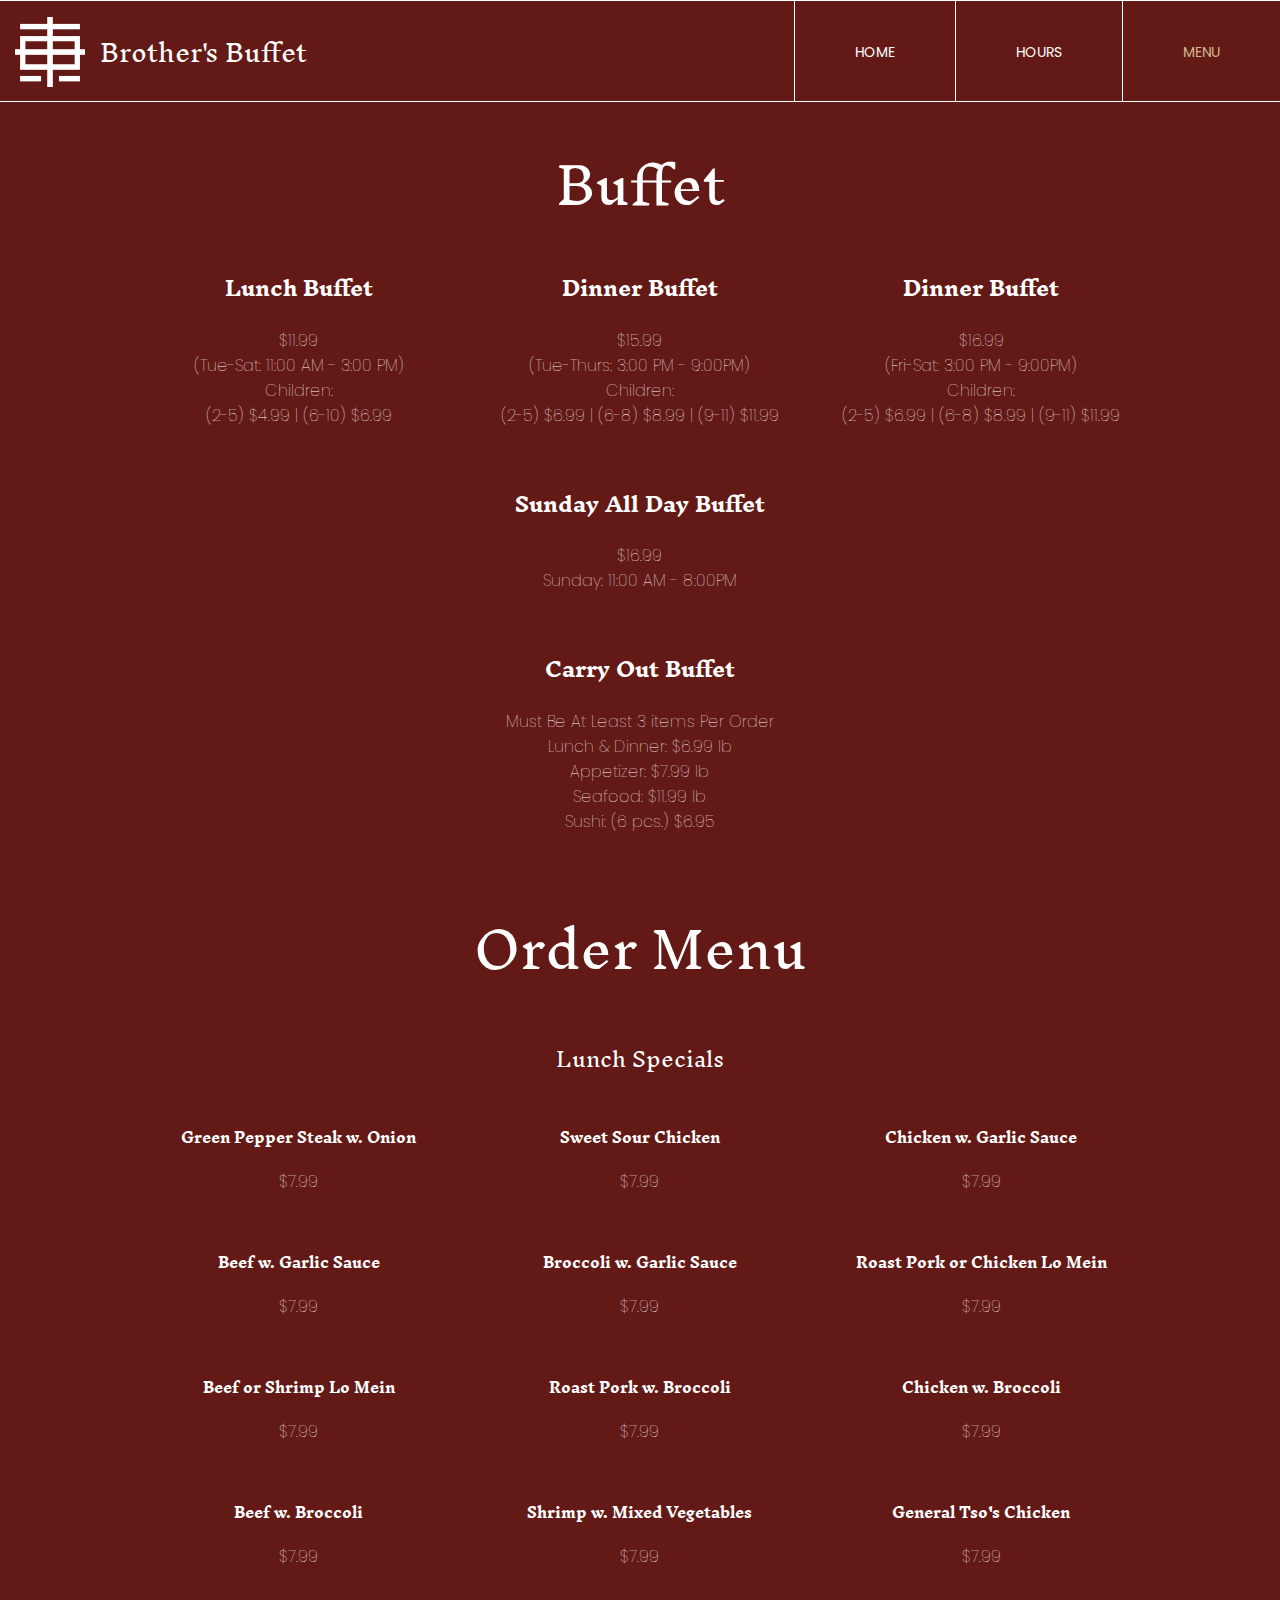
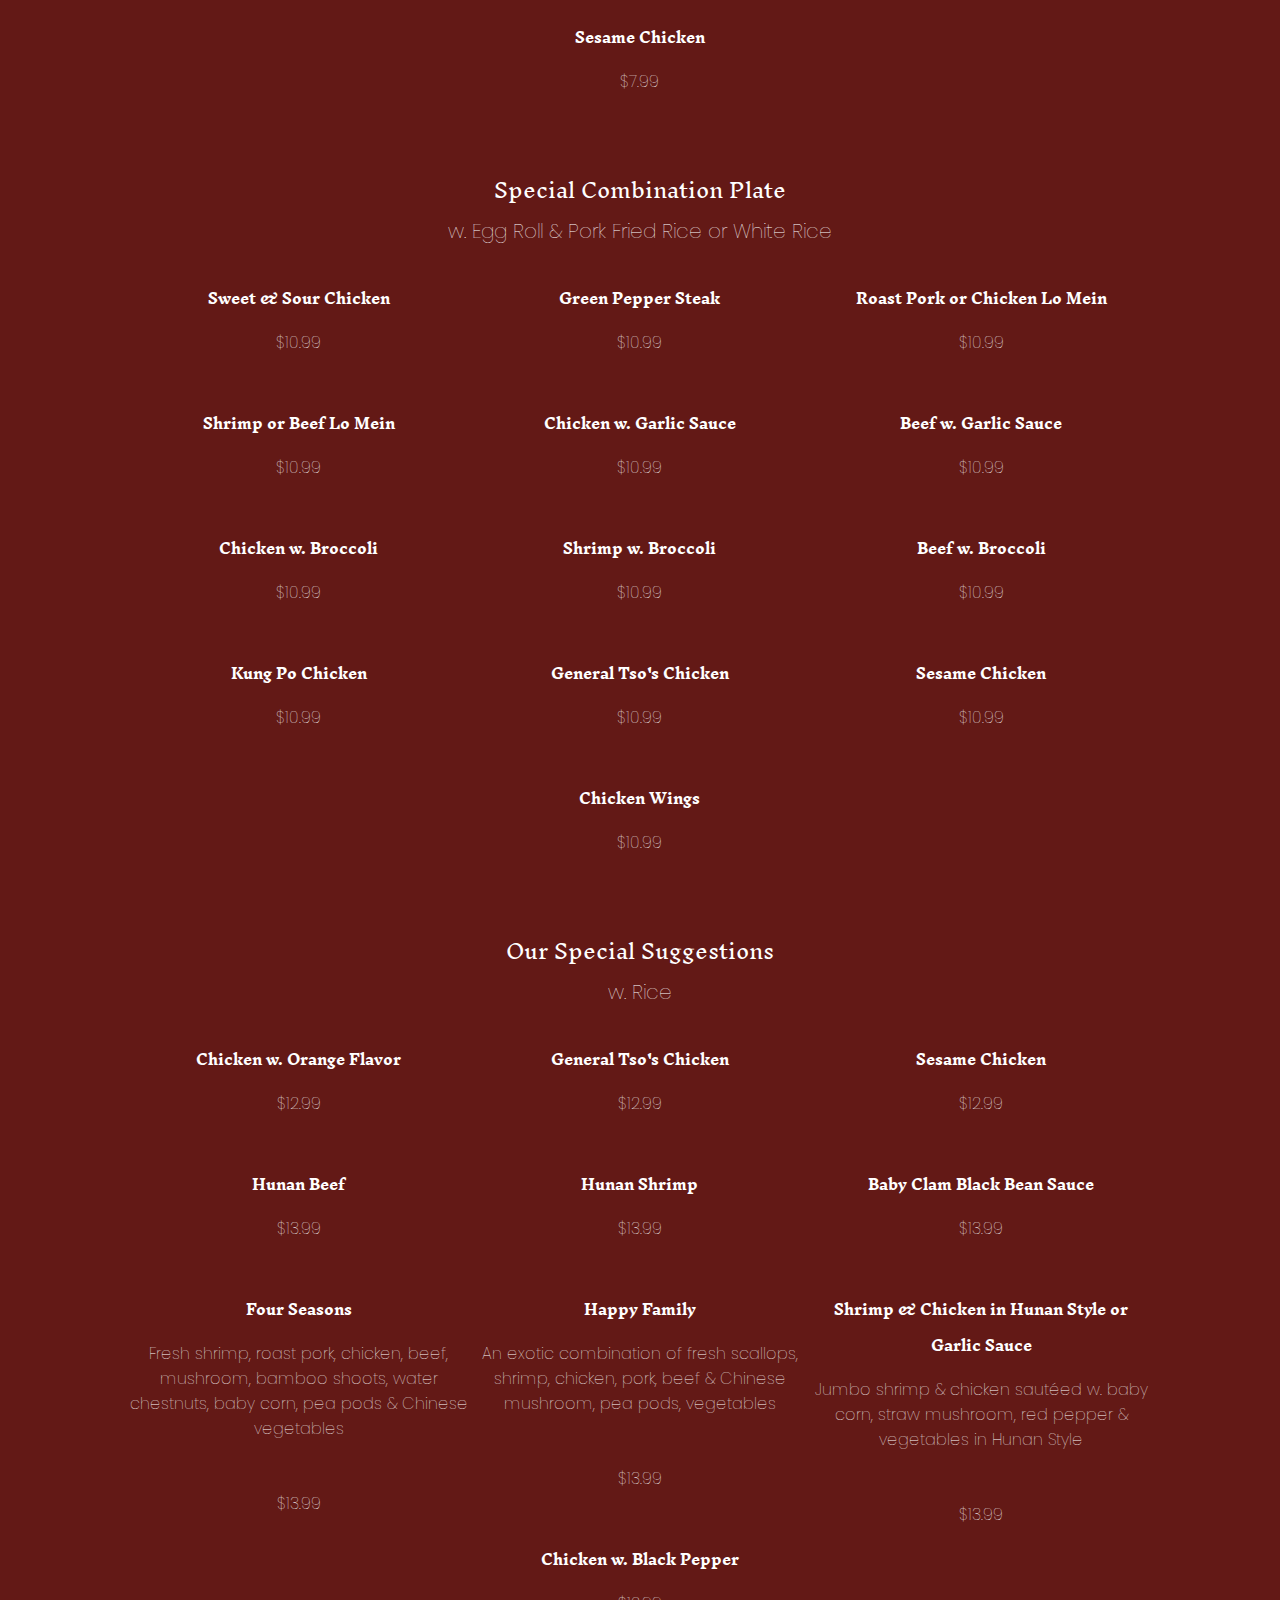
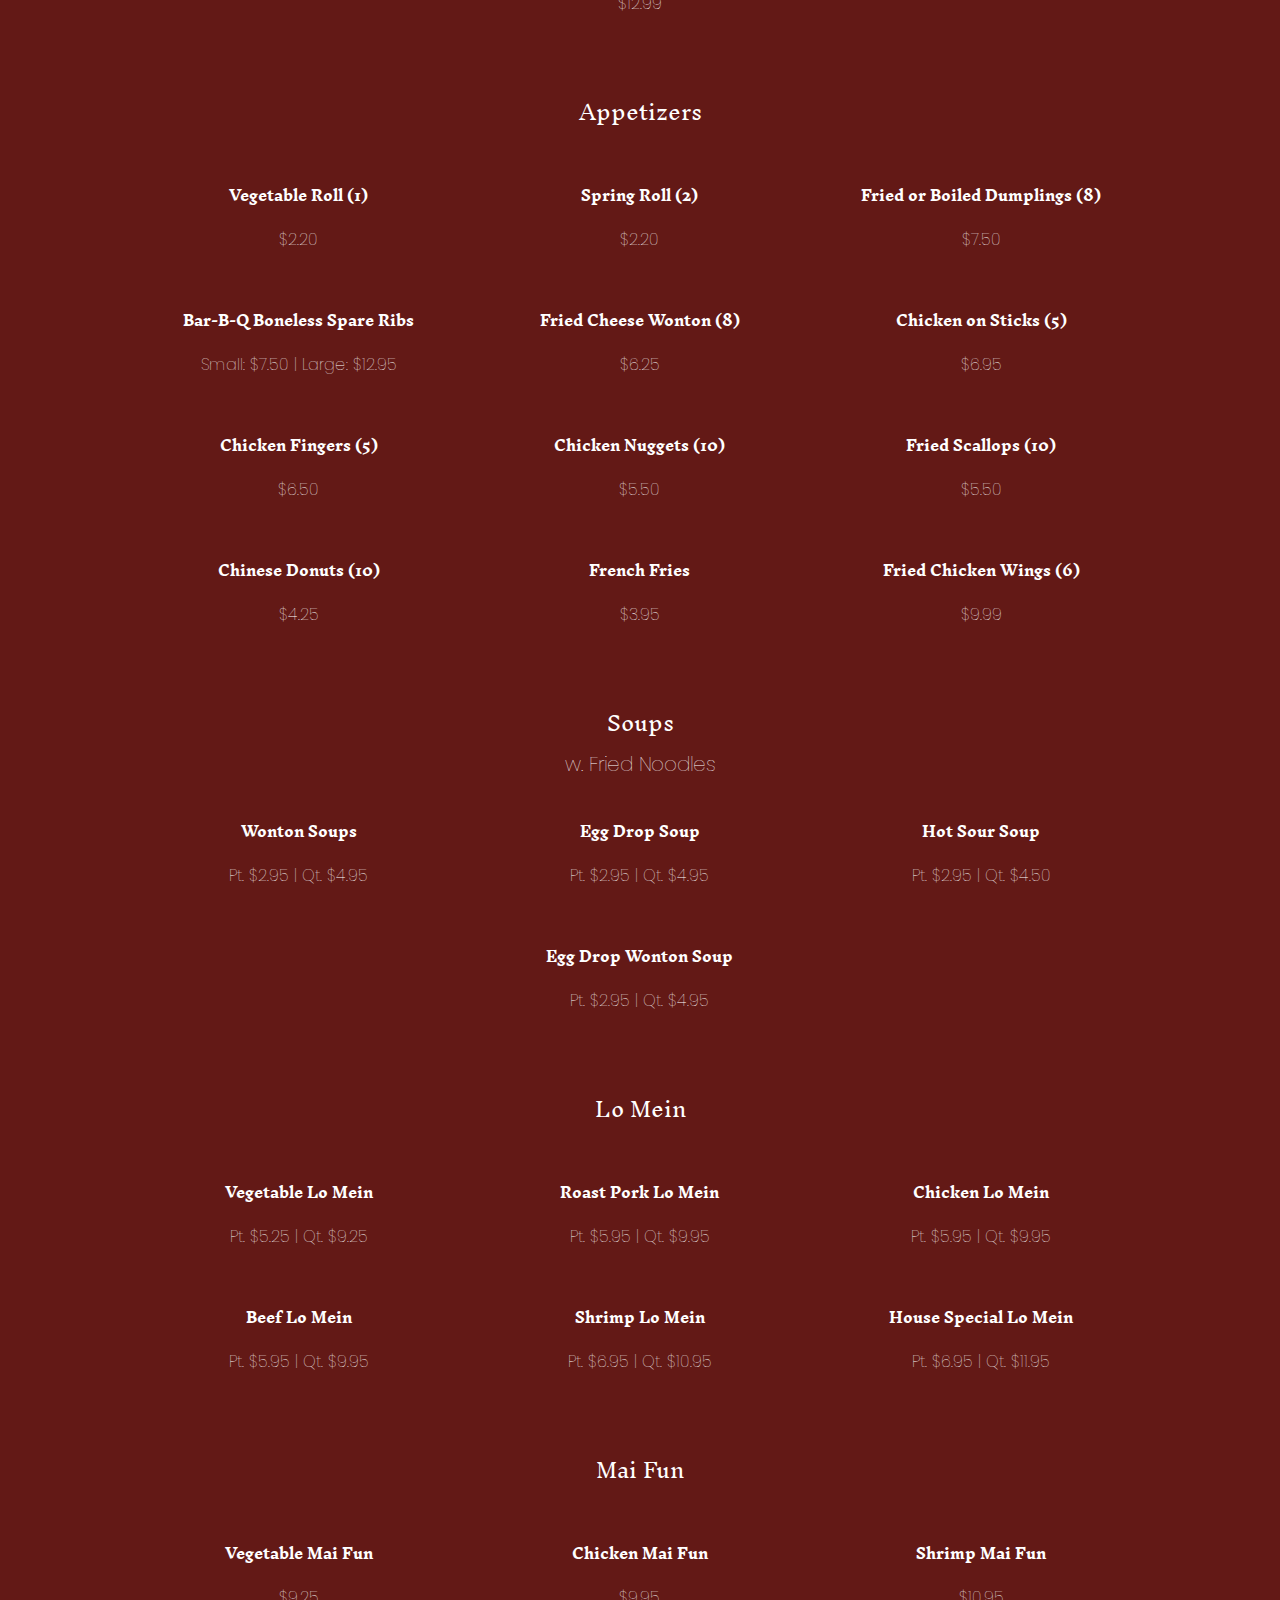
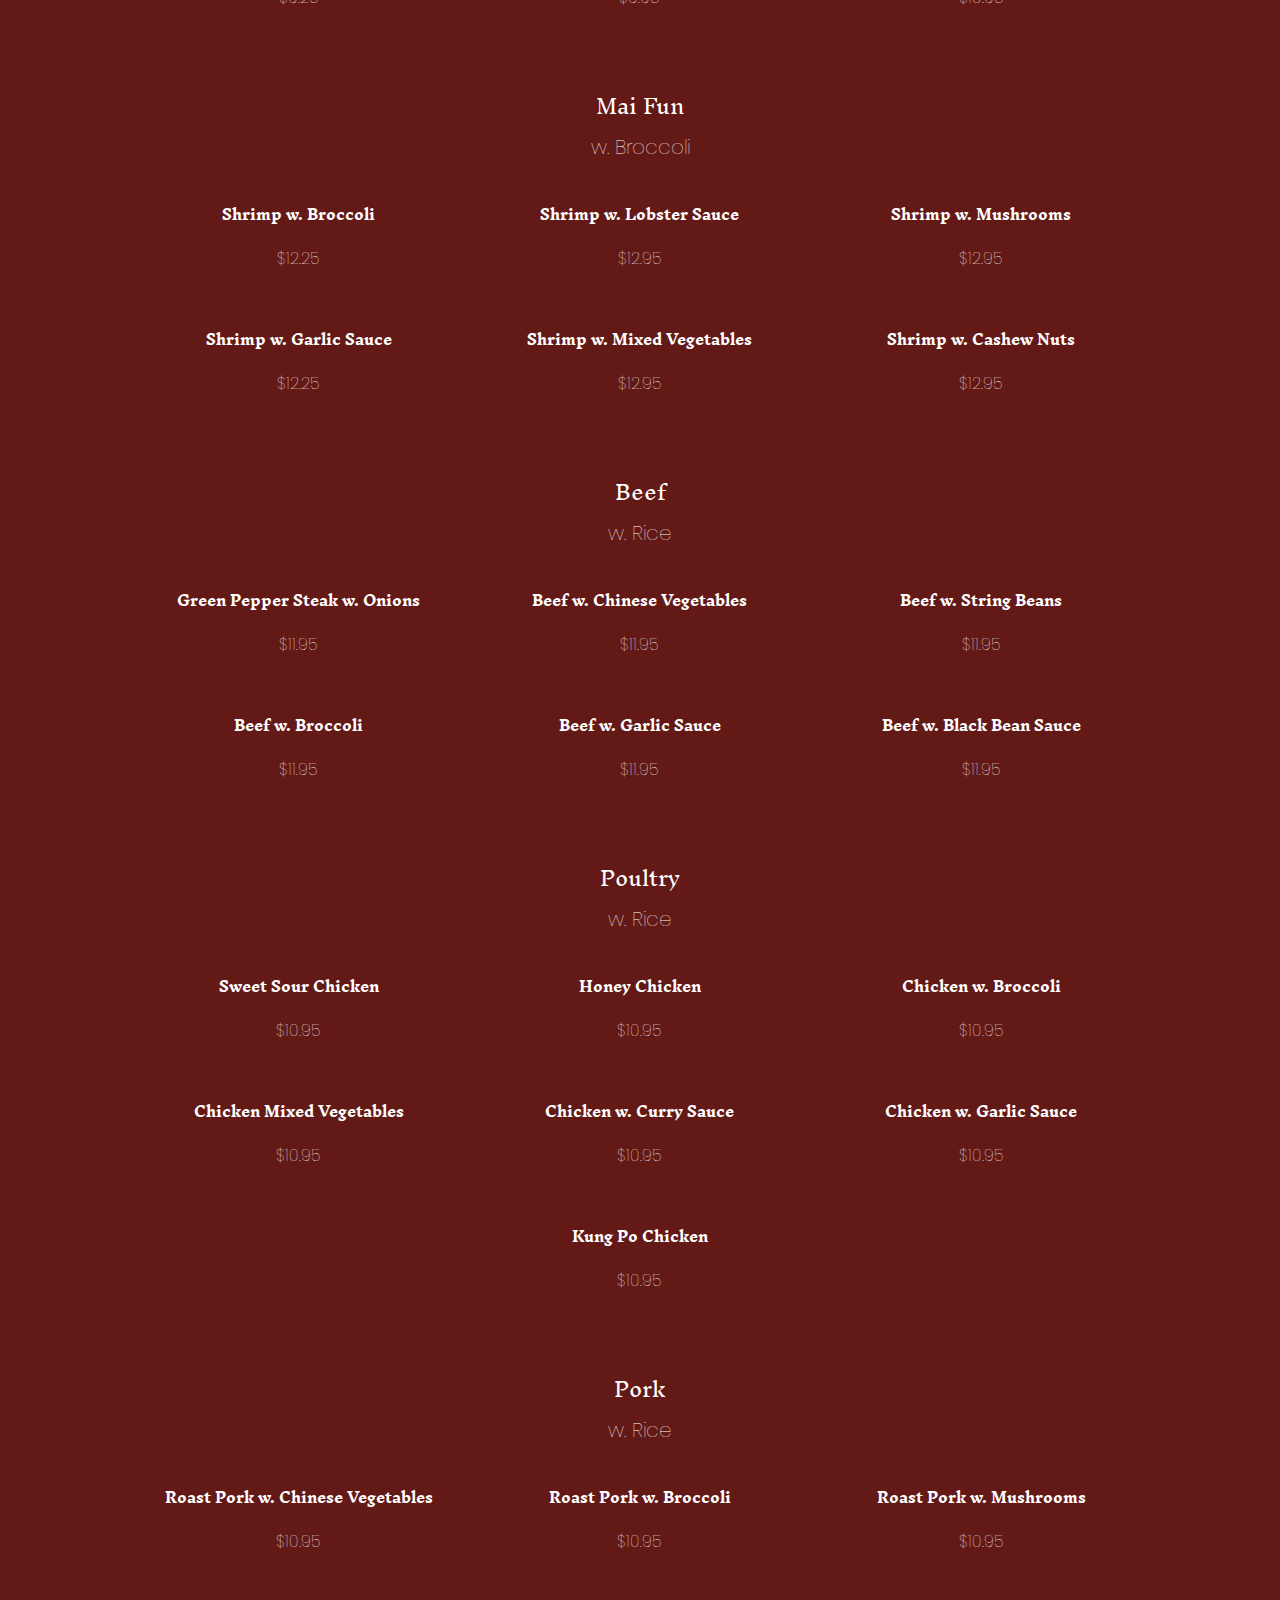
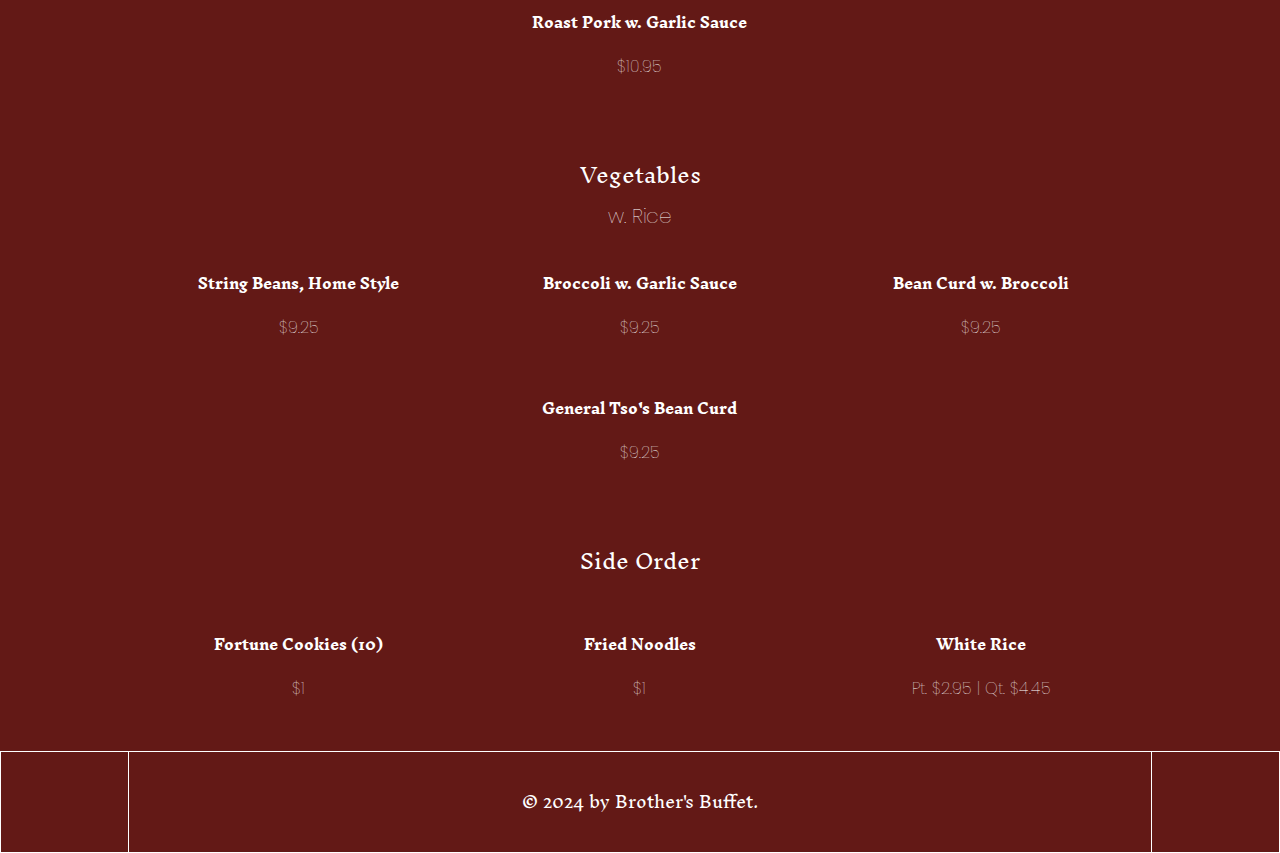
==== menu.html @ 44c41b24 "added menu" ====
<!DOCTYPE html>
<html lang="en">
<head>
    <meta charset="UTF-8">
    <meta name="viewport" content="width=device-width, initial-scale=1.0">

    <link rel="preconnect" href="https://fonts.googleapis.com">
    <link rel="preconnect" href="https://fonts.gstatic.com" crossorigin>
    <link href="https://fonts.googleapis.com/css2?family=Poppins:wght@600&display=swap" rel="stylesheet">
    <link rel="preconnect" href="https://fonts.googleapis.com">
    <link href="https://fonts.googleapis.com/css2?family=Philosopher:wght@400;700&family=Poppins:wght@100;200&display=swap" rel="stylesheet">
    <link href="https://fonts.googleapis.com/css2?family=Nunito:wght@200&display=swap" rel="stylesheet">
    <link href="https://fonts.googleapis.com/css2?family=Nunito:wght@700&display=swap" rel="stylesheet">
    <link href="https://fonts.googleapis.com/css2?family=Inknut+Antiqua&display=swap" rel="stylesheet">

    <link rel="stylesheet" href="menu.css">
    <title>Brother's Buffet</title>
</head>
<body>
    <header>
        <div class="header-content">
          <div class="header-info">
            <img src="pictures/logo2.png" class="logo2" alt="logo2">
            <h1 class="header-title">Brother's Buffet</h1>
          </div>
          <div class="header-info">
            <nav>
                <ul>
                    <li><a href="index.html">HOME</a></li>
                    <li><a href="#info">HOURS</a></li>
                    <li class="active"><a href="menu.html">MENU</a></li>
                </ul>
            </nav>
          </div>
        </div>
    </header>
    <section id="menu" class="menu">
        <div class="info-box">
            <div class="technical-tool">
                <div>
                    <h2 class="title">Buffet</h2>
                </div>
                <div class="section-title">
                    <div class="menu-one">
                        <h1>Lunch Buffet</h1>
                        <h2>
                          $11.99<br>
                          (Tue-Sat: 11:00 AM - 3:00 PM)<br>
                          Children:<br>
                          (2-5) $4.99 | (6-10) $6.99
                        </h2>
                    </div>
                    <div class="menu-two">
                        <h1>Dinner Buffet</h1>
                        <h2>
                          $15.99<br>
                          (Tue-Thurs: 3:00 PM - 9:00PM)<br>
                          Children:<br>
                          (2-5) $6.99 | (6-8) $8.99 | (9-11) $11.99
                        </h2>
                        <h1>Sunday All Day Buffet</h1>
                        <h2>
                          $16.99<br>
                          Sunday: 11:00 AM - 8:00PM
                        </h2>
                        <h1>Carry Out Buffet</h1>
                        <h2>
                          Must Be At Least 3 items Per Order<br>
                          Lunch & Dinner: $6.99 lb<br>
                          Appetizer: $7.99 lb<br>
                          Seafood: $11.99 lb<br>
                          Sushi: (6 pcs.) $6.95
                        </h2>
                    </div>
                    <div class="menu-three">
                        <h1>Dinner Buffet</h1>
                        <h2>
                          $16.99<br>
                          (Fri-Sat: 3:00 PM - 9:00PM)<br>
                          Children:<br>
                          (2-5) $6.99 | (6-8) $8.99 | (9-11) $11.99
                        </h2>
                    </div>
                </div>
                <div>
                    <h2 class="title">Order Menu</h2>
                </div>
                <div>
                    <h2 class="centered">Lunch Specials</h2>
                </div>
                <div class="section-title">
                    <div class="menu-one">
                        <h3>Green Pepper Steak w. Onion</h3>
                        <h2>$7.99</h2>
                        <h3>Beef w. Garlic Sauce</h3>
                        <h2>$7.99</h2>
                        <h3>Beef or Shrimp Lo Mein</h3>
                        <h2>$7.99</h2>
                        <h3>Beef w. Broccoli</h3>
                        <h2>$7.99</h2>
                    </div>
                    <div class="menu-two">
                        <h3>Sweet Sour Chicken</h3>
                        <h2>$7.99</h2>
                        <h3>Broccoli w. Garlic Sauce</h3>
                        <h2>$7.99</h2>
                        <h3>Roast Pork w. Broccoli</h3>
                        <h2>$7.99</h2>
                        <h3>Shrimp w. Mixed Vegetables</h3>
                        <h2>$7.99</h2>
                        <h3>Sesame Chicken</h3>
                        <h2>$7.99</h2>
                    </div>
                    <div class="menu-three">
                        <h3>Chicken w. Garlic Sauce</h3>
                        <h2>$7.99</h2>
                        <h3>Roast Pork or Chicken Lo Mein</h3>
                        <h2>$7.99</h2>
                        <h3>Chicken w. Broccoli</h3>
                        <h2>$7.99</h2>
                        <h3>General Tso's Chicken</h3>
                        <h2>$7.99</h2>
                    </div>
                </div>
                <div>
                    <h2 class="centered-1">Special Combination Plate</h2>
                    <h2 class="centered-2">w. Egg Roll & Pork Fried Rice or White Rice</h2>
                </div>
                <div class="section-title">
                    <div class="menu-one">
                        <h3>Sweet & Sour Chicken</h3>
                        <h2>$10.99</h2>
                        <h3>Shrimp or Beef Lo Mein</h3>
                        <h2>$10.99</h2>
                        <h3>Chicken w. Broccoli</h3>
                        <h2>$10.99</h2>
                        <h3>Kung Po Chicken</h3>
                        <h2>$10.99</h2>
                    </div>
                    <div class="menu-two">
                        <h3>Green Pepper Steak</h3>
                        <h2>$10.99</h2>
                        <h3>Chicken w. Garlic Sauce</h3>
                        <h2>$10.99</h2>
                        <h3>Shrimp w. Broccoli</h3>
                        <h2>$10.99</h2>
                        <h3>General Tso's Chicken</h3>
                        <h2>$10.99</h2>
                        <h3>Chicken Wings</h3>
                        <h2>$10.99</h2>
                    </div>
                    <div class="menu-three">
                        <h3>Roast Pork or Chicken Lo Mein</h3>
                        <h2>$10.99</h2>
                        <h3>Beef w. Garlic Sauce</h3>
                        <h2>$10.99</h2>
                        <h3>Beef w. Broccoli</h3>
                        <h2>$10.99</h2>
                        <h3>Sesame Chicken</h3>
                        <h2>$10.99</h2>
                    </div>
                </div>
                <div>
                    <h2 class="centered-1">Our Special Suggestions</h2>
                    <h2 class="centered-2">w. Rice</h2>
                </div>
                <div class="section-title">
                    <div class="menu-one">
                        <h3>Chicken w. Orange Flavor</h3>
                        <h2>$12.99</h2>
                        <h3>Hunan Beef</h3>
                        <h2>$13.99</h2>
                        <h3>Four Seasons</h3>
                        <h2>Fresh shrimp, roast pork, chicken, beef, mushroom, bamboo shoots, water chestnuts, baby corn, pea pods & Chinese vegetables</h2>
                        <h2>$13.99</h2>
                    </div>
                    <div class="menu-two">
                        <h3>General Tso's Chicken</h3>
                        <h2>$12.99</h2>
                        <h3>Hunan Shrimp</h3>
                        <h2>$13.99</h2>
                        <h3>Happy Family</h3>
                        <h2>An exotic combination of fresh scallops, shrimp, chicken, pork, beef & Chinese mushroom, pea pods, vegetables</h2>
                        <h2>$13.99</h2>
                        <h3>Chicken w. Black Pepper</h3>
                        <h2>$12.99</h2>
                    </div>
                    <div class="menu-three">
                        <h3>Sesame Chicken</h3>
                        <h2>$12.99</h2>
                        <h3>Baby Clam Black Bean Sauce</h3>
                        <h2>$13.99</h2>
                        <h3>Shrimp & Chicken in Hunan Style or Garlic Sauce</h3>
                        <h2>Jumbo shrimp & chicken sautéed w. baby corn, straw mushroom, red pepper & vegetables in Hunan Style</h2>
                        <h2>$13.99</h2>
                    </div>
                </div>
                <div>
                    <h2 class="centered-1">Appetizers</h2><br>
                </div>
                <div class="section-title">
                    <div class="menu-one">
                        <h3>Vegetable Roll (1)</h3>
                        <h2>$2.20</h2>
                        <h3>Bar-B-Q Boneless Spare Ribs</h3>
                        <h2>Small: $7.50 | Large: $12.95</h2>
                        <h3>Chicken Fingers (5)</h3>
                        <h2>$6.50</h2>
                        <h3>Chinese Donuts (10)</h3>
                        <h2>$4.25</h2>
                    </div>
                    <div class="menu-two">
                        <h3>Spring Roll (2)</h3>
                        <h2>$2.20</h2>
                        <h3>Fried Cheese Wonton (8)</h3>
                        <h2>$6.25</h2>
                        <h3>Chicken Nuggets (10)</h3>
                        <h2>$5.50</h2>
                        <h3>French Fries</h3>
                        <h2>$3.95</h2>
                    </div>
                    <div class="menu-three">
                        <h3>Fried or Boiled Dumplings (8)</h3>
                        <h2>$7.50</h2>
                        <h3>Chicken on Sticks (5)</h3>
                        <h2>$6.95</h2>
                        <h3>Fried Scallops (10)</h3>
                        <h2>$5.50</h2>
                        <h3>Fried Chicken Wings (6)</h3>
                        <h2>$9.99</h2>
                    </div>
                </div>
                <div>
                    <h2 class="centered-1">Soups</h2>
                    <h2 class="centered-2">w. Fried Noodles</h2>
                </div>
                <div class="section-title">
                    <div class="menu-one">
                        <h3>Wonton Soups</h3>
                        <h2>Pt. $2.95 | Qt. $4.95</h2>
                    </div>
                    <div class="menu-two">
                        <h3>Egg Drop Soup</h3>
                        <h2>Pt. $2.95 | Qt. $4.95</h2>
                        <h3>Egg Drop Wonton Soup</h3>
                        <h2>Pt. $2.95 | Qt. $4.95</h2>
                    </div>
                    <div class="menu-three">
                        <h3>Hot Sour Soup</h3>
                        <h2>Pt. $2.95 | Qt. $4.50</h2>
                    </div>
                </div>
                <div>
                    <h2 class="centered-1">Lo Mein</h2><br>
                </div>
                <div class="section-title">
                    <div class="menu-one">
                        <h3>Vegetable Lo Mein</h3>
                        <h2>Pt. $5.25 | Qt. $9.25</h2>
                        <h3>Beef Lo Mein</h3>
                        <h2>Pt. $5.95 | Qt. $9.95</h2>
                    </div>
                    <div class="menu-two">
                        <h3>Roast Pork Lo Mein</h3>
                        <h2>Pt. $5.95 | Qt. $9.95</h2>
                        <h3>Shrimp Lo Mein</h3>
                        <h2>Pt. $6.95 | Qt. $10.95</h2>
                    </div>
                    <div class="menu-three">
                        <h3>Chicken Lo Mein</h3>
                        <h2>Pt. $5.95 | Qt. $9.95</h2>
                        <h3>House Special Lo Mein</h3>
                        <h2>Pt. $6.95 | Qt. $11.95</h2>
                    </div>
                </div>
                <div>
                    <h2 class="centered-1">Mai Fun</h2><br>
                </div>
                <div class="section-title">
                    <div class="menu-one">
                        <h3>Vegetable Mai Fun</h3>
                        <h2>$9.25</h2>
                    </div>
                    <div class="menu-two">
                        <h3>Chicken Mai Fun</h3>
                        <h2>$9.95</h2>
                    </div>
                    <div class="menu-three">
                        <h3>Shrimp Mai Fun</h3>
                        <h2>$10.95</h2>
                    </div>
                </div>
                <div>
                    <h2 class="centered-1">Mai Fun</h2>
                    <h2 class="centered-2">w. Broccoli</h2>
                </div>
                <div class="section-title">
                    <div class="menu-one">
                        <h3>Shrimp w. Broccoli</h3>
                        <h2>$12.25</h2>
                        <h3>Shrimp w. Garlic Sauce</h3>
                        <h2>$12.25</h2>
                    </div>
                    <div class="menu-two">
                        <h3>Shrimp w. Lobster Sauce</h3>
                        <h2>$12.95</h2>
                        <h3>Shrimp w. Mixed Vegetables</h3>
                        <h2>$12.95</h2>
                    </div>
                    <div class="menu-three">
                        <h3>Shrimp w. Mushrooms</h3>
                        <h2>$12.95</h2>
                        <h3>Shrimp w. Cashew Nuts</h3>
                        <h2>$12.95</h2>
                    </div>
                </div>
                <div>
                    <h2 class="centered-1">Beef</h2>
                    <h2 class="centered-2">w. Rice</h2>
                </div>
                <div class="section-title">
                    <div class="menu-one">
                        <h3>Green Pepper Steak w. Onions</h3>
                        <h2>$11.95</h2>
                        <h3>Beef w. Broccoli</h3>
                        <h2>$11.95</h2>
                    </div>
                    <div class="menu-two">
                        <h3>Beef w. Chinese Vegetables</h3>
                        <h2>$11.95</h2>
                        <h3>Beef w. Garlic Sauce</h3>
                        <h2>$11.95</h2>
                    </div>
                    <div class="menu-three">
                        <h3>Beef w. String Beans</h3>
                        <h2>$11.95</h2>
                        <h3>Beef w. Black Bean Sauce</h3>
                        <h2>$11.95</h2>
                    </div>
                </div>
                <div>
                    <h2 class="centered-1">Poultry</h2>
                    <h2 class="centered-2">w. Rice</h2>
                </div>
                <div class="section-title">
                    <div class="menu-one">
                        <h3>Sweet Sour Chicken</h3>
                        <h2>$10.95</h2>
                        <h3>Chicken Mixed Vegetables</h3>
                        <h2>$10.95</h2>
                    </div>
                    <div class="menu-two">
                        <h3>Honey Chicken</h3>
                        <h2>$10.95</h2>
                        <h3>Chicken w. Curry Sauce</h3>
                        <h2>$10.95</h2>
                        <h3>Kung Po Chicken</h3>
                        <h2>$10.95</h2>
                    </div>
                    <div class="menu-three">
                        <h3>Chicken w. Broccoli</h3>
                        <h2>$10.95</h2>
                        <h3>Chicken w. Garlic Sauce</h3>
                        <h2>$10.95</h2>
                    </div>
                </div>
                <div>
                    <h2 class="centered-1">Pork</h2>
                    <h2 class="centered-2">w. Rice</h2>
                </div>
                <div class="section-title">
                    <div class="menu-one">
                        <h3>Roast Pork w. Chinese Vegetables</h3>
                        <h2>$10.95</h2>
                    </div>
                    <div class="menu-two">
                        <h3>Roast Pork w. Broccoli</h3>
                        <h2>$10.95</h2>
                        <h3>Roast Pork w. Garlic Sauce</h3>
                        <h2>$10.95</h2>
                    </div>
                    <div class="menu-three">
                        <h3>Roast Pork w. Mushrooms</h3>
                        <h2>$10.95</h2>
                    </div>
                </div>
                <div>
                    <h2 class="centered-1">Vegetables</h2>
                    <h2 class="centered-2">w. Rice</h2>
                </div>
                <div class="section-title">
                    <div class="menu-one">
                        <h3>String Beans, Home Style</h3>
                        <h2>$9.25</h2>
                    </div>
                    <div class="menu-two">
                        <h3>Broccoli w. Garlic Sauce</h3>
                        <h2>$9.25</h2>
                        <h3>General Tso's Bean Curd</h3>
                        <h2>$9.25</h2>
                    </div>
                    <div class="menu-three">
                        <h3>Bean Curd w. Broccoli</h3>
                        <h2>$9.25</h2>
                    </div>
                </div>
                <div>
                    <h2 class="centered-1">Side Order</h2><br>
                </div>
                <div class="section-title">
                    <div class="menu-one">
                        <h3>Fortune Cookies (10)</h3>
                        <h2>$1</h2>
                    </div>
                    <div class="menu-two">
                        <h3>Fried Noodles</h3>
                        <h2>$1</h2>
                    </div>
                    <div class="menu-three">
                        <h3>White Rice</h3>
                        <h2>Pt. $2.95 | Qt. $4.45</h2>
                    </div>
                </div>
        </div>
    </section>
    <footer>
      <div class="footer-content">
          <h3 class="footer-info">© 2024 by Brother's Buffet.</h3>
      </div>
    </footer>
    <!-- <script src="menu.js"></script> -->
</body>
</html>
---- menu.css ----
html {
  scroll-behavior: smooth;
}

body {
  margin: 0;
  padding-top: 70px;
  font-family: 'Poppins', sans-serif;
  font-weight: normal;
  background-color: #631916;
  background-position: center;
  background-attachment: fixed;
  background-size: cover;
}

.header-info {
  display: flex;
}

header {
  background-color: #631916;
  position: fixed;
  height: 100px;
  width: 100%;
  top: 0;
  z-index: 1000;
  border-top: .5px solid white;
  border-bottom: .5px solid white;
  transition: background-color 0.5s ease;
}

.header-content {
  display: flex;
  align-items: center;
  justify-content: space-between;
}

.header-title {
  color: #FFFFFF;
  font-weight: lighter;
  font-size: 24px;
  font-family: 'Inknut Antiqua', sans-serif;
}

.logo2 {
  width: 70px;
  height: 70px;
  margin: auto;
  margin-left: 15px;
  margin-right: 15px;
  /* border-right: .5px solid white; */
}

h1 {
  color: #FFFFFF;
  font-family: 'Inknut Antiqua', sans-serif;
  font-size: 20px;
}

h2 {
  color: #FFFFFF;
  font-family: 'Poppins', sans-serif;
  font-weight: lighter;
  font-size: 16px;
  margin-bottom: 50px;
}

h3 {
  color: #FFFFFF;
  font-family: 'Inknut Antiqua', sans-serif;
  font-size: 14px;
}

li {
  border-left: .5px solid white;
  padding: 38px 60px;
}

nav ul {
  list-style: none;
  display: flex;
  margin: 0;
  padding: 0;
}

nav ul {
  list-style: none;
  display: flex;
  margin: 0;
  padding: 0;
}

nav li {
  font-size: 16px;
  /* margin-left: 20px;
  margin-right: 30px; */
}

nav a {
  text-decoration: none;
  color: #FFFFFF;
  font-size: 14px;
  font-weight: normal;
}

nav li.active a {
  color: #D2BC8E;
}

.content {
  text-align: center;
  min-height: 100vh;
  width: 75%;
  margin: 50px auto;
  /* margin-top: ; */
  padding: 30px;
}

.section {
  display: flex;
  justify-content: center;
  align-items: center;
  height: 100vh; /* Adjust the height as needed */
}

.menu {
  display: flex;
  background-color: #631916;
  height: fit-content;
  margin-top: 50px;
}

.info-box {
  width: 80%;
  height: fit-content;
  margin: 0 auto 0 auto;
  display: flex;
}

.info-picture {
  width: 45%;
  border-right: .5px solid white;
  text-align: center;
}

button {
  width: 200px;
  height: 50px;
  border-radius: 25px;
  margin: 10px 10px;
  font-size: 14px;
  font-weight: lighter;
  cursor: pointer;
  border: none;
  transition: background-color 0.3s;
}

.menu-button {
  margin-top: 30px;
  margin-bottom: 30px;
  border: .5px solid white;
  background-color: rgba(0, 0, 0, 0);
  color: #FFFFFF;
}

.menu-button:hover {
  background-color: #9F6184;
}

.info-content {
  font-family: 'Inknut Antiqua', sans-serif;
  color: #FFFFFF;
  line-height: 40px;
}

.pic1 {
  height: fit-content;
  width: 70%;
  margin: 30px;
}

.info-title {
  margin: auto;
  margin-left: 50px;
}

.info-text {
  font-weight: lighter;
  color: #FFFFFF;
  font-size: 16px;
}

.info-address, .info-hours {
  display: flex;
}

.info-hours {
  margin-top: 30px;
}

.address-title, .hours-title {
  margin-right: 100px;
  font-size: 12px;
  font-family: 'Inknut Antiqua', sans-serif;
  color: #FFFFFF;
}

.hours-title {
  line-height: 20px;
}

.address, .hours {
  font-size: 14px;
  font-family: 'Poppins', sans-serif;
  font-weight: lighter;
  color: #FFFFFF;
  line-height: 30px;
}

footer {
  background-color: #631916;
  margin-top: 0;
  border: .5px solid white;
}

.footer-content {
  width: 80%;
  text-align: center;
  margin: auto;
  font-family: 'Poppins', sans-serif;
  color: #FFFFFF;
  border-right: .5px solid white;
  border-left: .5px solid white;
}

.footer-info {
  font-weight: lighter;
  font-size: 16px;
  height: 100px;
  margin: auto;
  position: 0 50%;
  display: flex;
  align-items: center;
  justify-content: center;
}

.technical-tool {
  align-items: center;
  margin: auto;
}

.title {
  color: #FFFFFF;
  margin: auto;
  font-family: 'Inknut Antiqua', sans-serif;
  font-size: 50px;
  text-align: center;
}

.section-title {
  width: 100%;
  height: fit-content;
  margin: auto;
  display: flex;
  text-align: center;
}

.menu-one,
.menu-two,
.menu-three {
  /* margin: 20px; */
  /* margin-bottom: 10px; */
  flex: 1;
  width: 30%;
}

.centered {
  text-align: center;
  margin: 20px;
  font-family: 'Inknut Antiqua', sans-serif;
  font-size: 20px;
}

.centered-1 {
  text-align: center;
  margin: 20px;
  font-family: 'Inknut Antiqua', sans-serif;
  font-size: 20px;
  margin-bottom: 0;
}

.centered-2 {
  text-align: center;
  font-weight: lighter;
  margin: 20px;
  margin-top: 0;
  font-family: 'Poppins', sans-serif;
  font-size: 20px;
}
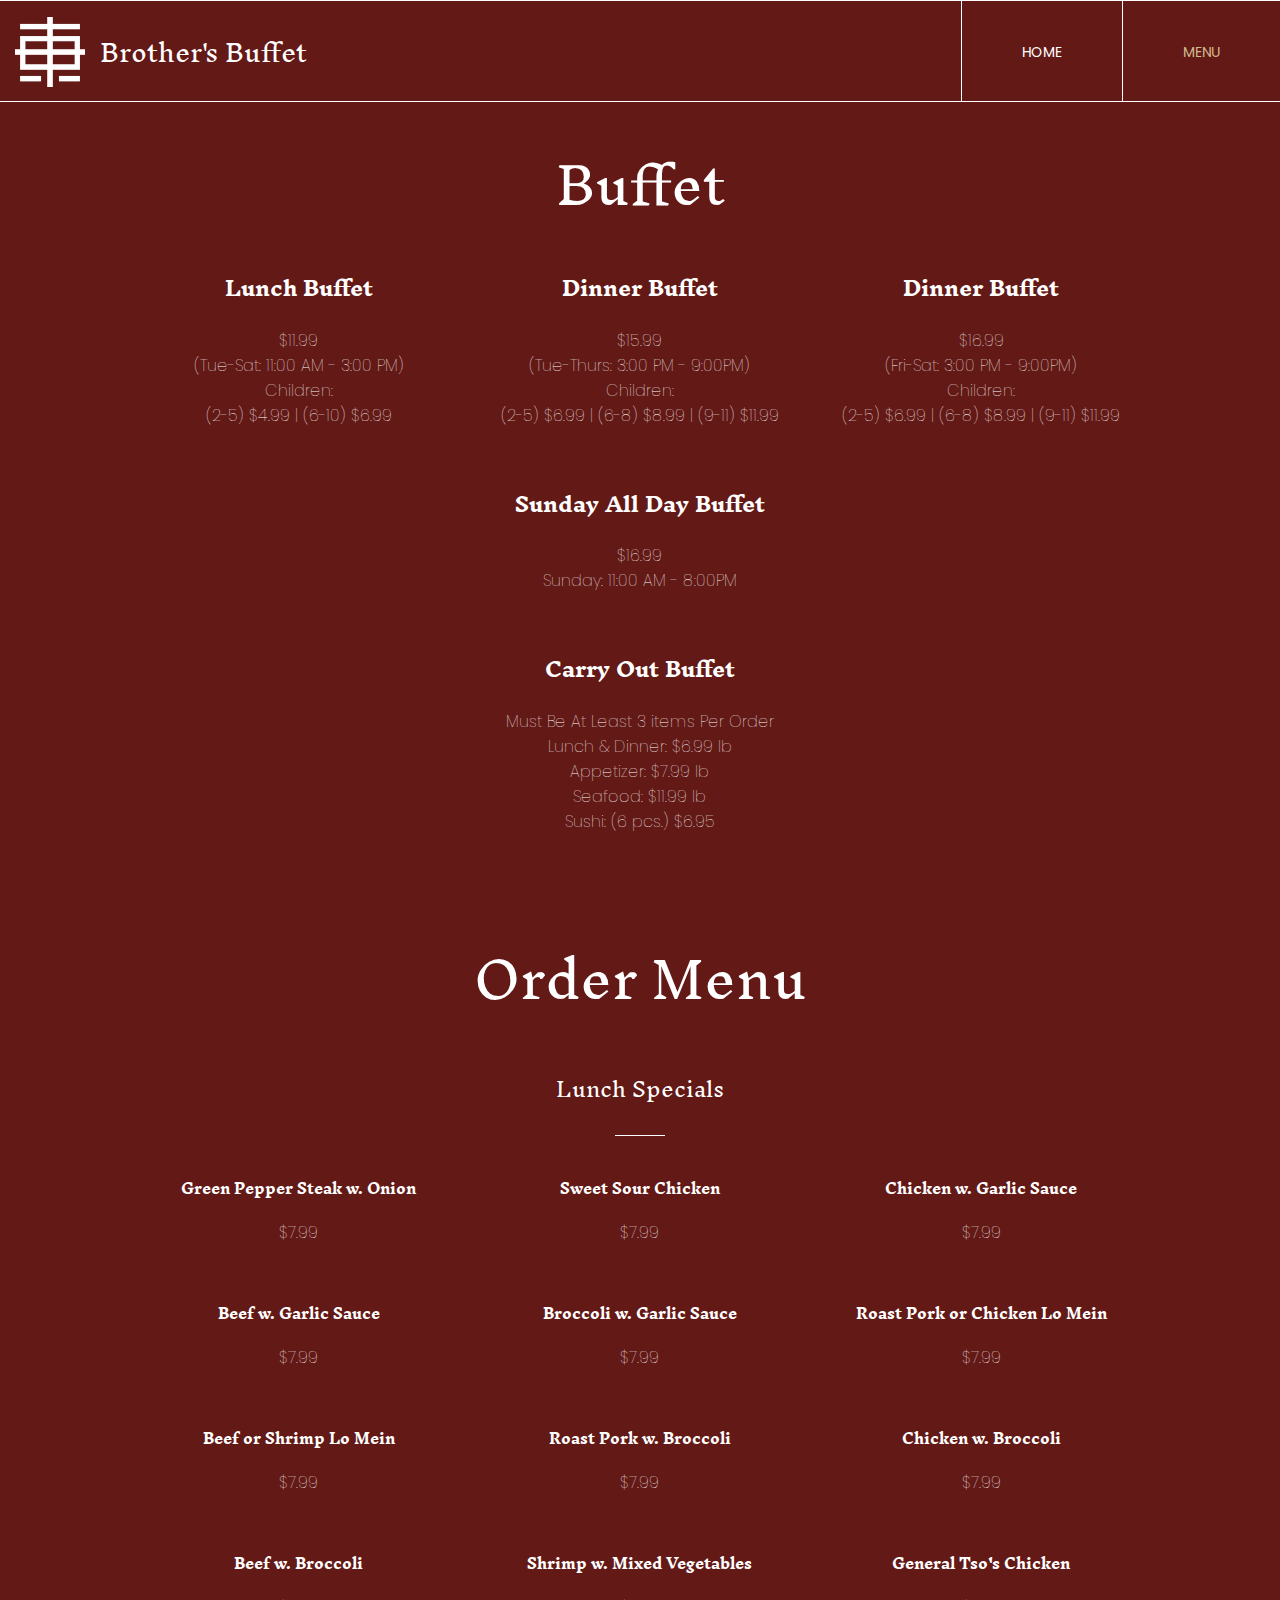
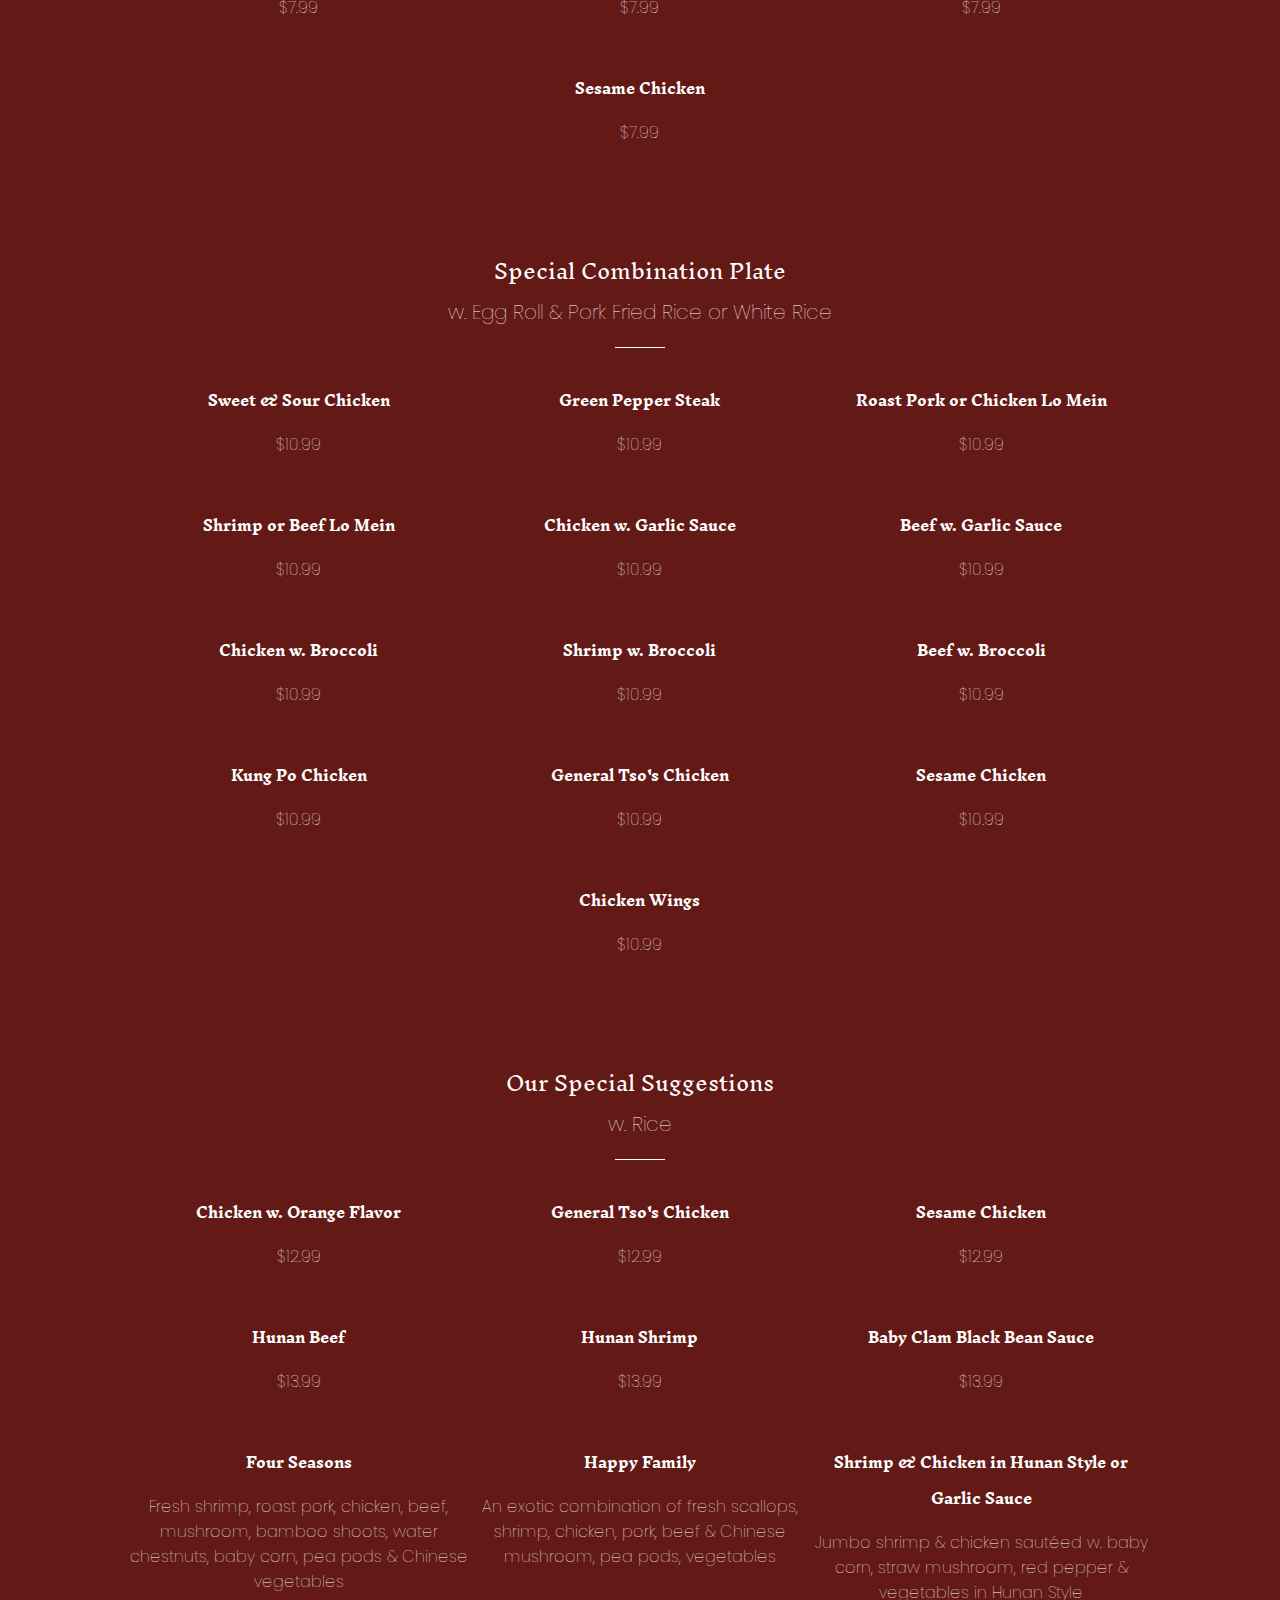
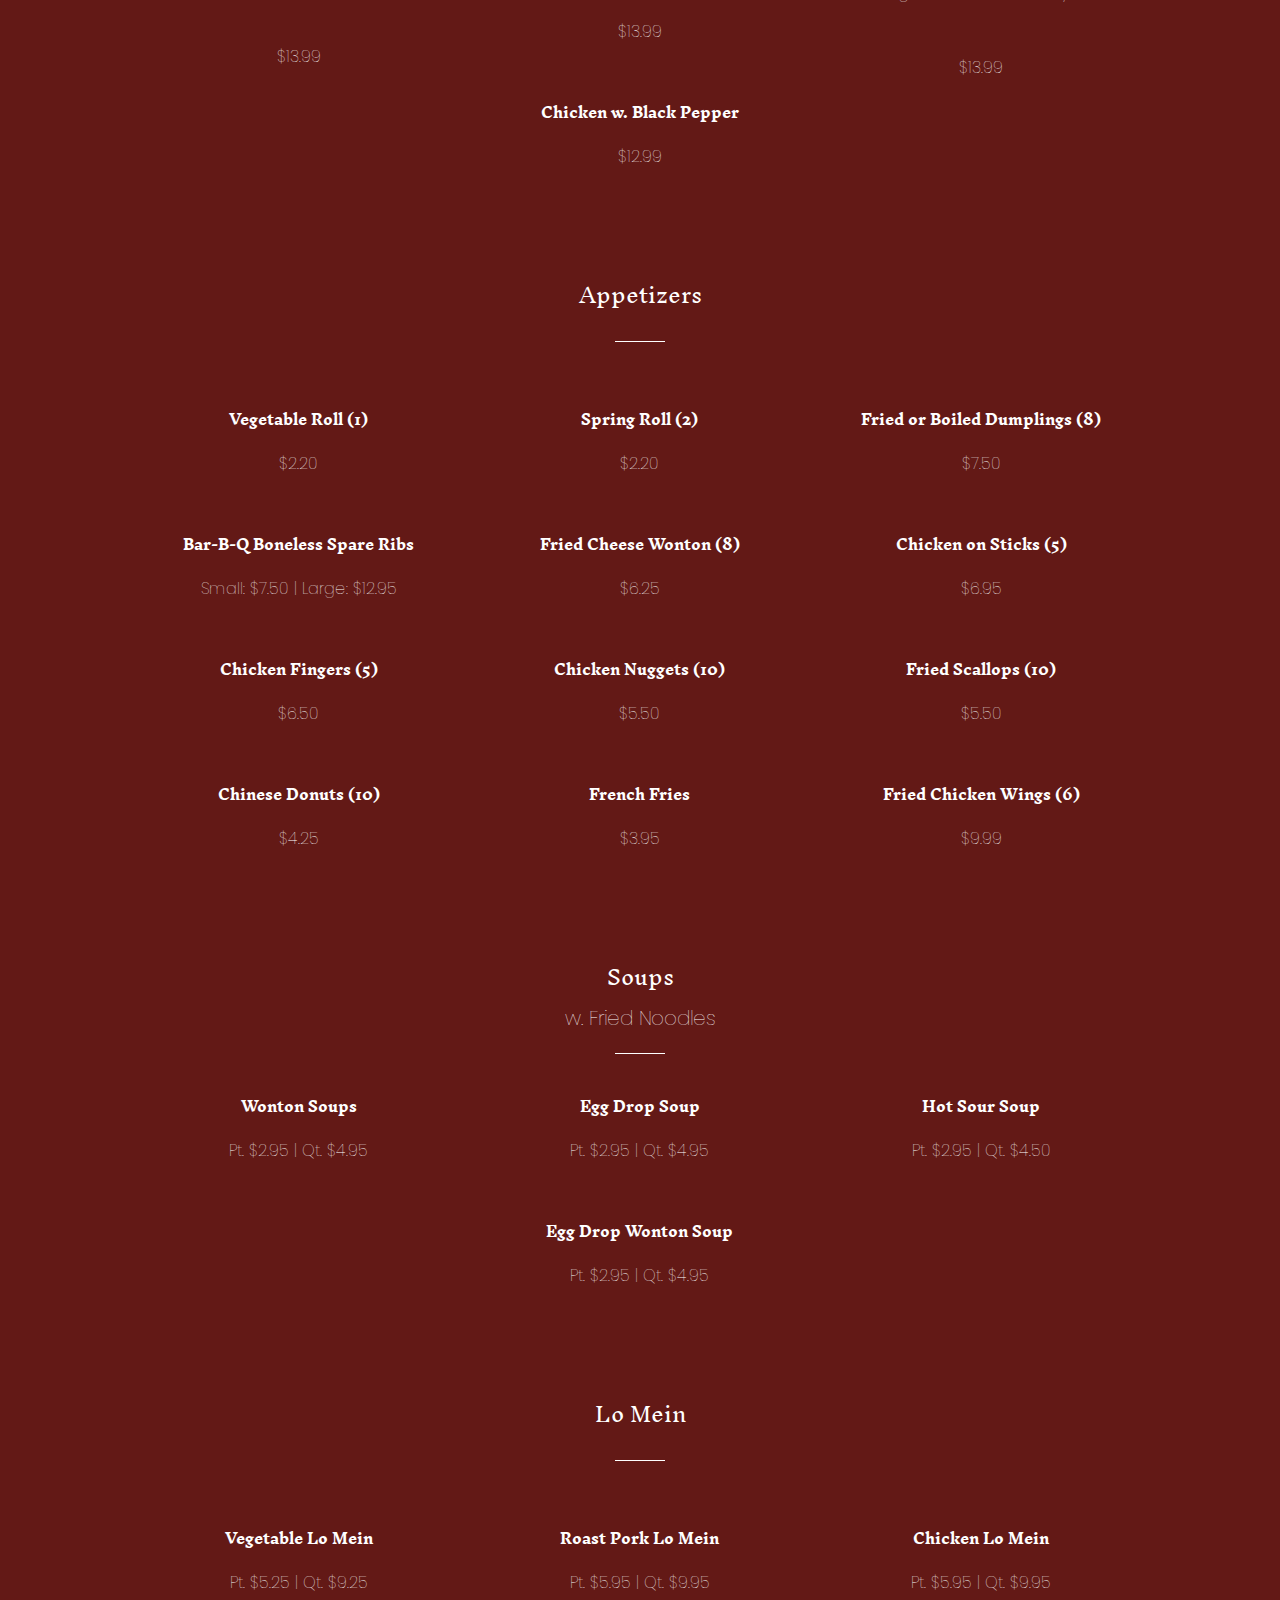
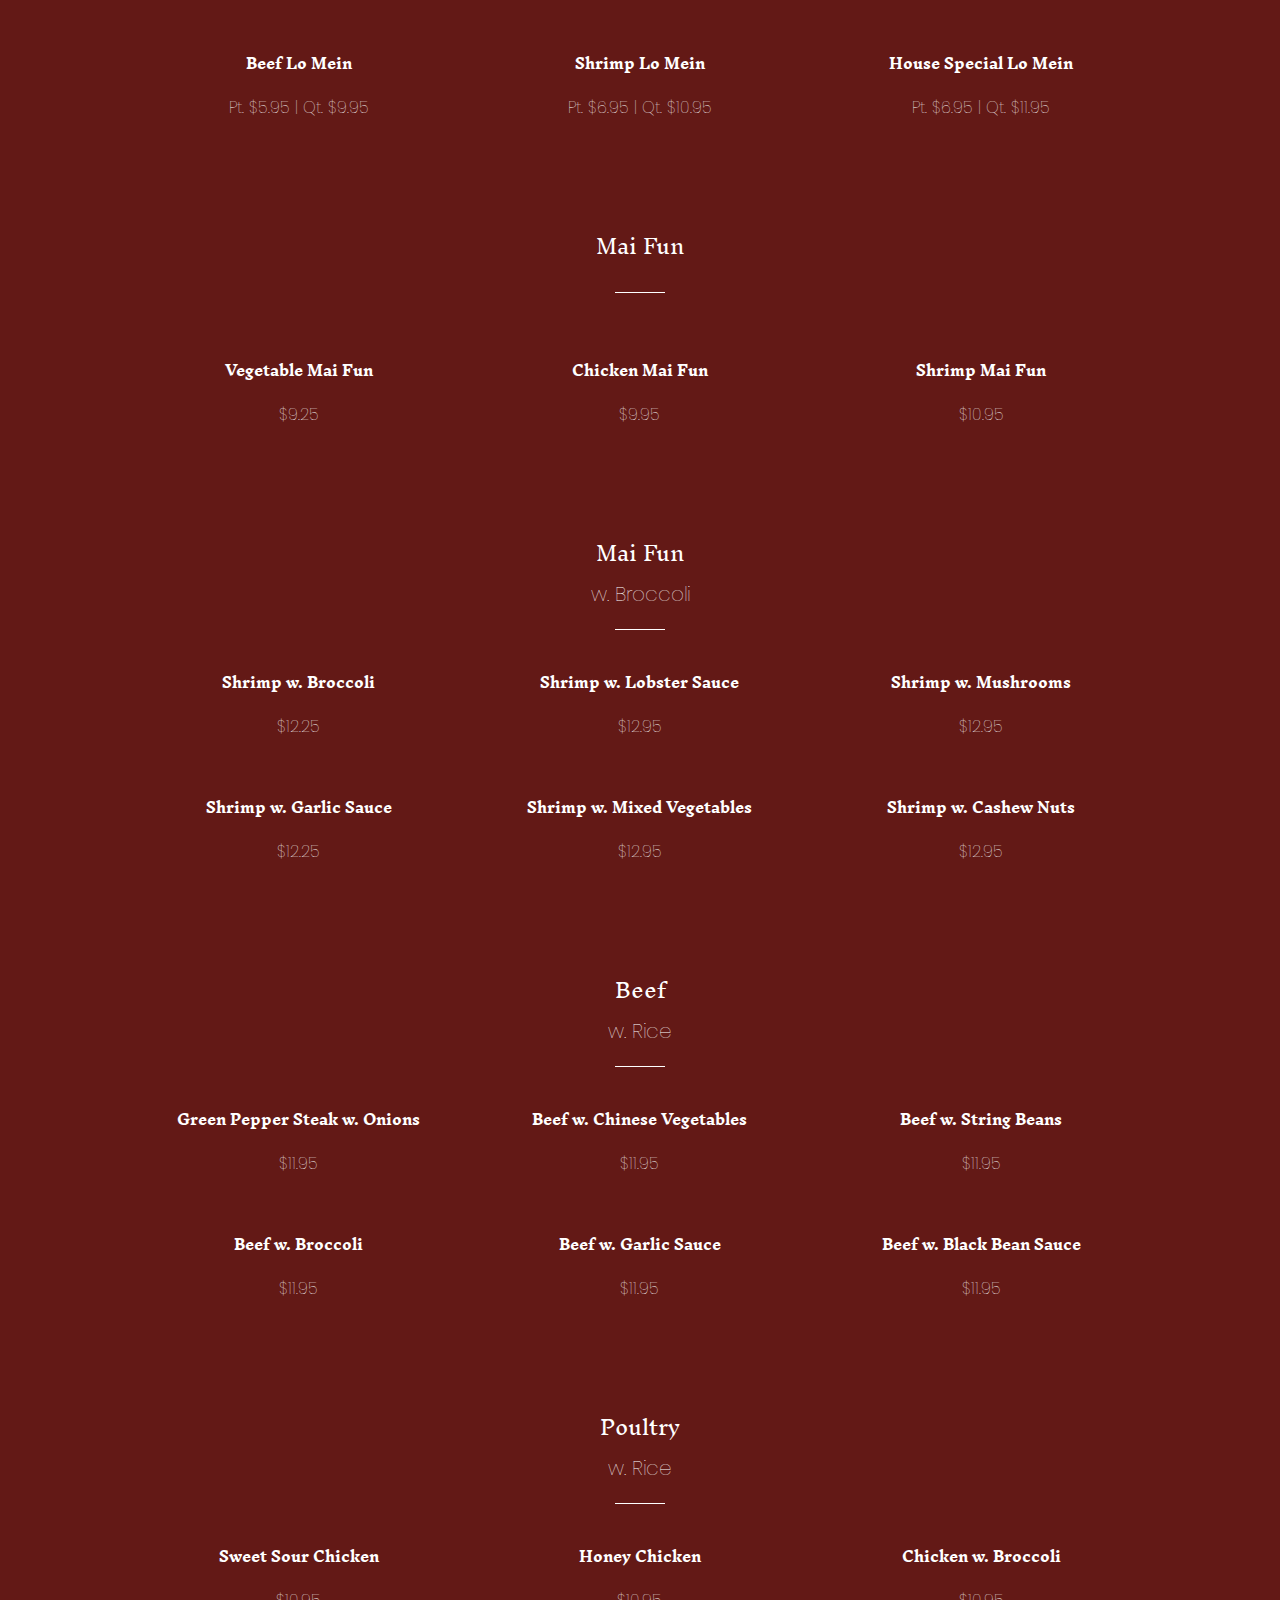
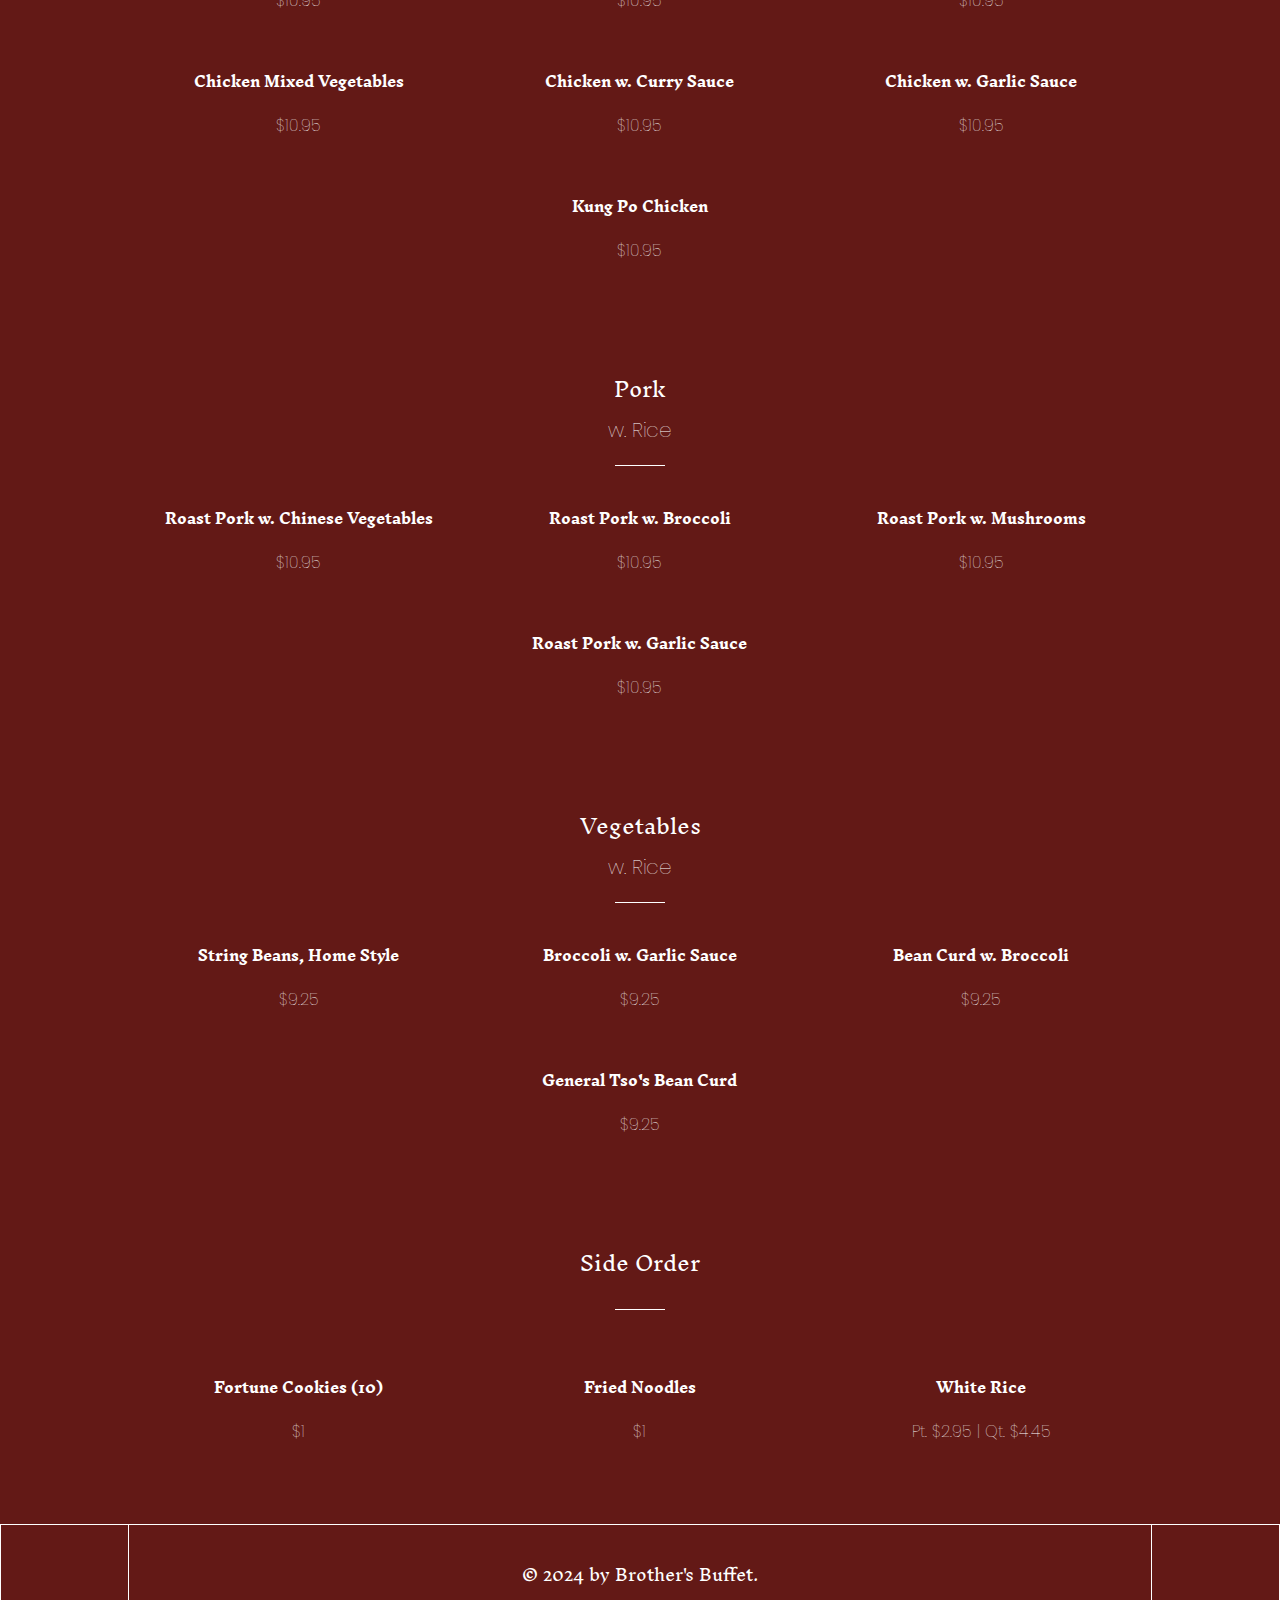
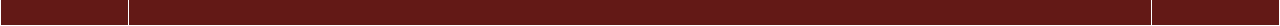
==== commit f25a071f: "adjusted menu" ====
--- a/menu.html
+++ b/menu.html
@@ -27,7 +27,7 @@
             <nav>
                 <ul>
                     <li><a href="index.html">HOME</a></li>
-                    <li><a href="#info">HOURS</a></li>
+                    <!-- <li><a href="#info">HOURS</a></li> -->
                     <li class="active"><a href="menu.html">MENU</a></li>
                 </ul>
             </nav>
@@ -196,7 +196,7 @@
                     </div>
                 </div>
                 <div>
-                    <h2 class="centered-1">Appetizers</h2><br>
+                    <h2 class="centered">Appetizers</h2><br>
                 </div>
                 <div class="section-title">
                     <div class="menu-one">
@@ -251,7 +251,7 @@
                     </div>
                 </div>
                 <div>
-                    <h2 class="centered-1">Lo Mein</h2><br>
+                    <h2 class="centered">Lo Mein</h2><br>
                 </div>
                 <div class="section-title">
                     <div class="menu-one">
@@ -274,7 +274,7 @@
                     </div>
                 </div>
                 <div>
-                    <h2 class="centered-1">Mai Fun</h2><br>
+                    <h2 class="centered">Mai Fun</h2><br>
                 </div>
                 <div class="section-title">
                     <div class="menu-one">
@@ -405,7 +405,7 @@
                     </div>
                 </div>
                 <div>
-                    <h2 class="centered-1">Side Order</h2><br>
+                    <h2 class="centered">Side Order</h2><br>
                 </div>
                 <div class="section-title">
                     <div class="menu-one">
--- a/menu.css
+++ b/menu.css
@@ -269,7 +269,7 @@
 .menu-two,
 .menu-three {
   /* margin: 20px; */
-  /* margin-bottom: 10px; */
+  margin-bottom: 30px;
   flex: 1;
   width: 30%;
 }
@@ -281,6 +281,15 @@
   font-size: 20px;
 }
 
+.centered::after {
+  content: "";
+  display: block;
+  width: 50px;
+  height: 1px;
+  background-color: #FFFFFF;
+  margin: 20px auto;
+}
+
 .centered-1 {
   text-align: center;
   margin: 20px;
@@ -297,3 +306,12 @@
   font-family: 'Poppins', sans-serif;
   font-size: 20px;
 }
+
+.centered-2::after {
+  content: "";
+  display: block;
+  width: 50px;
+  height: 1px;
+  background-color: #FFFFFF;
+  margin: 20px auto;
+}
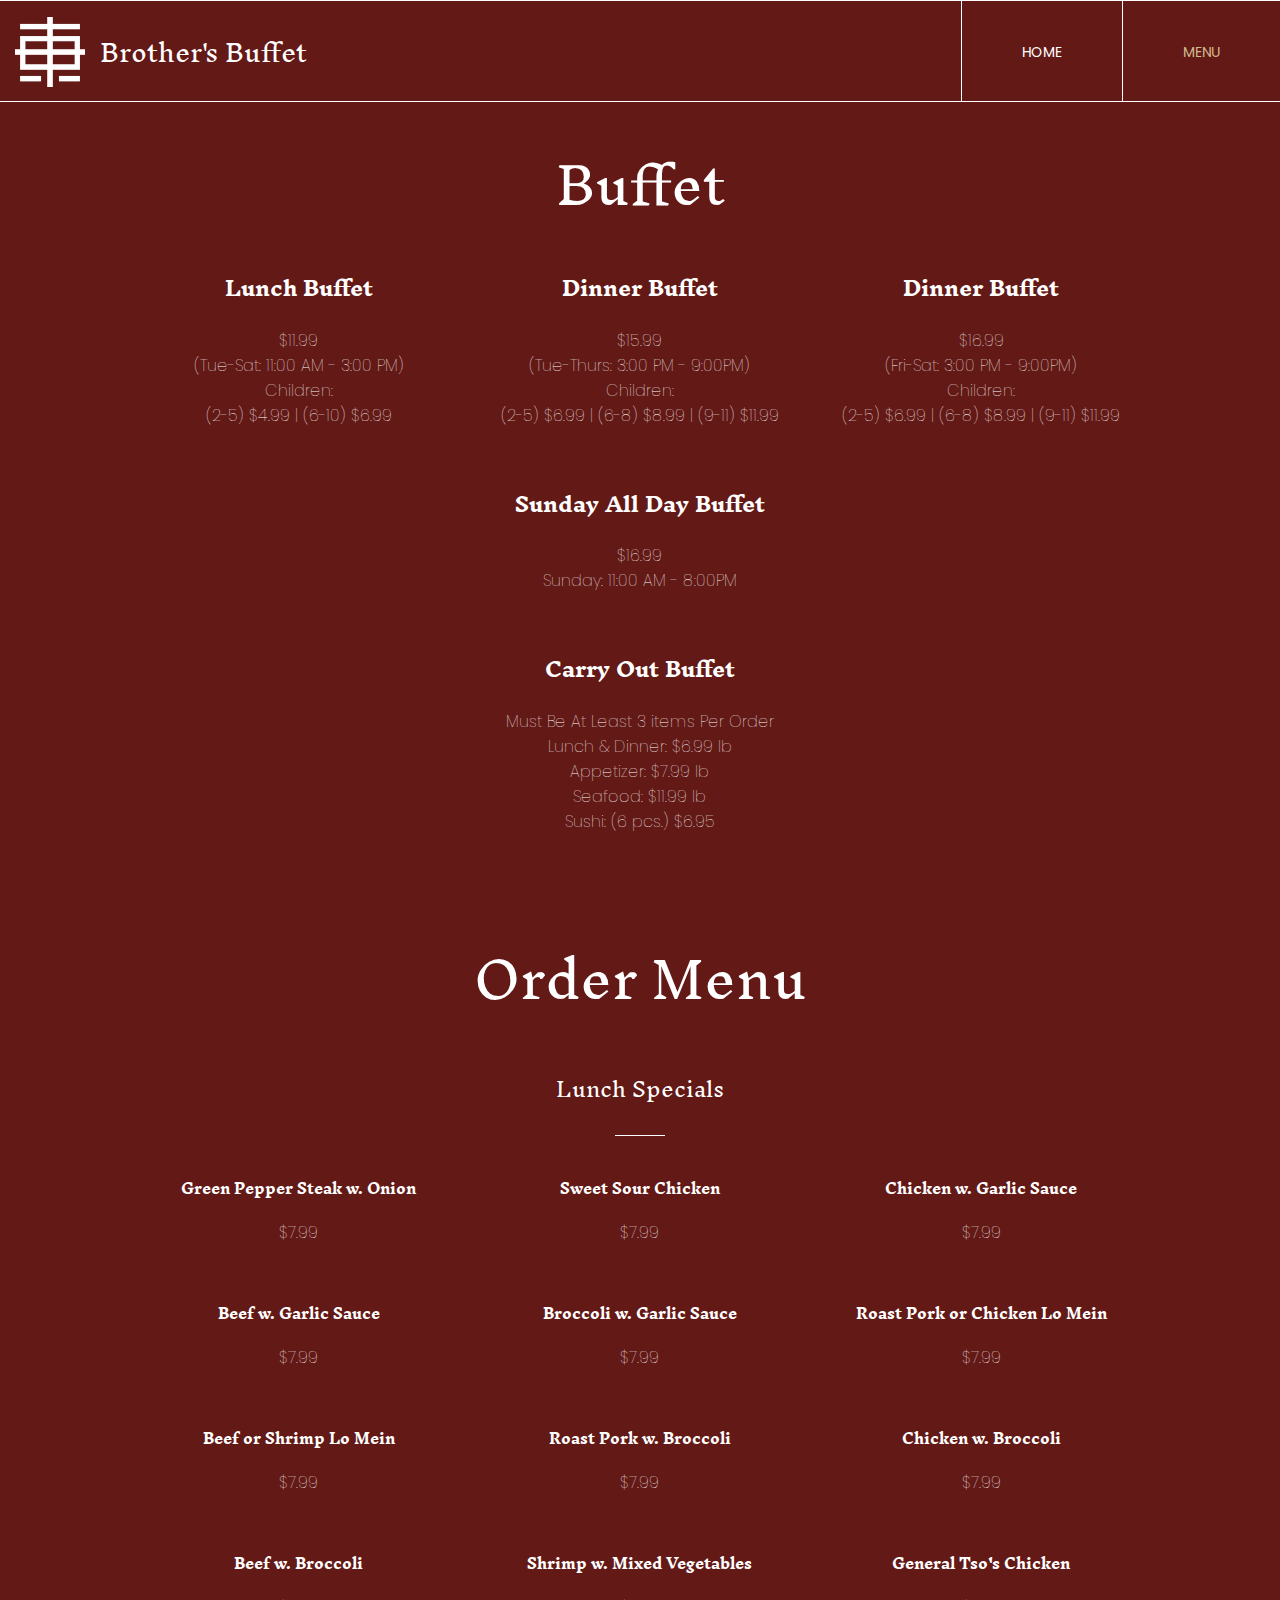
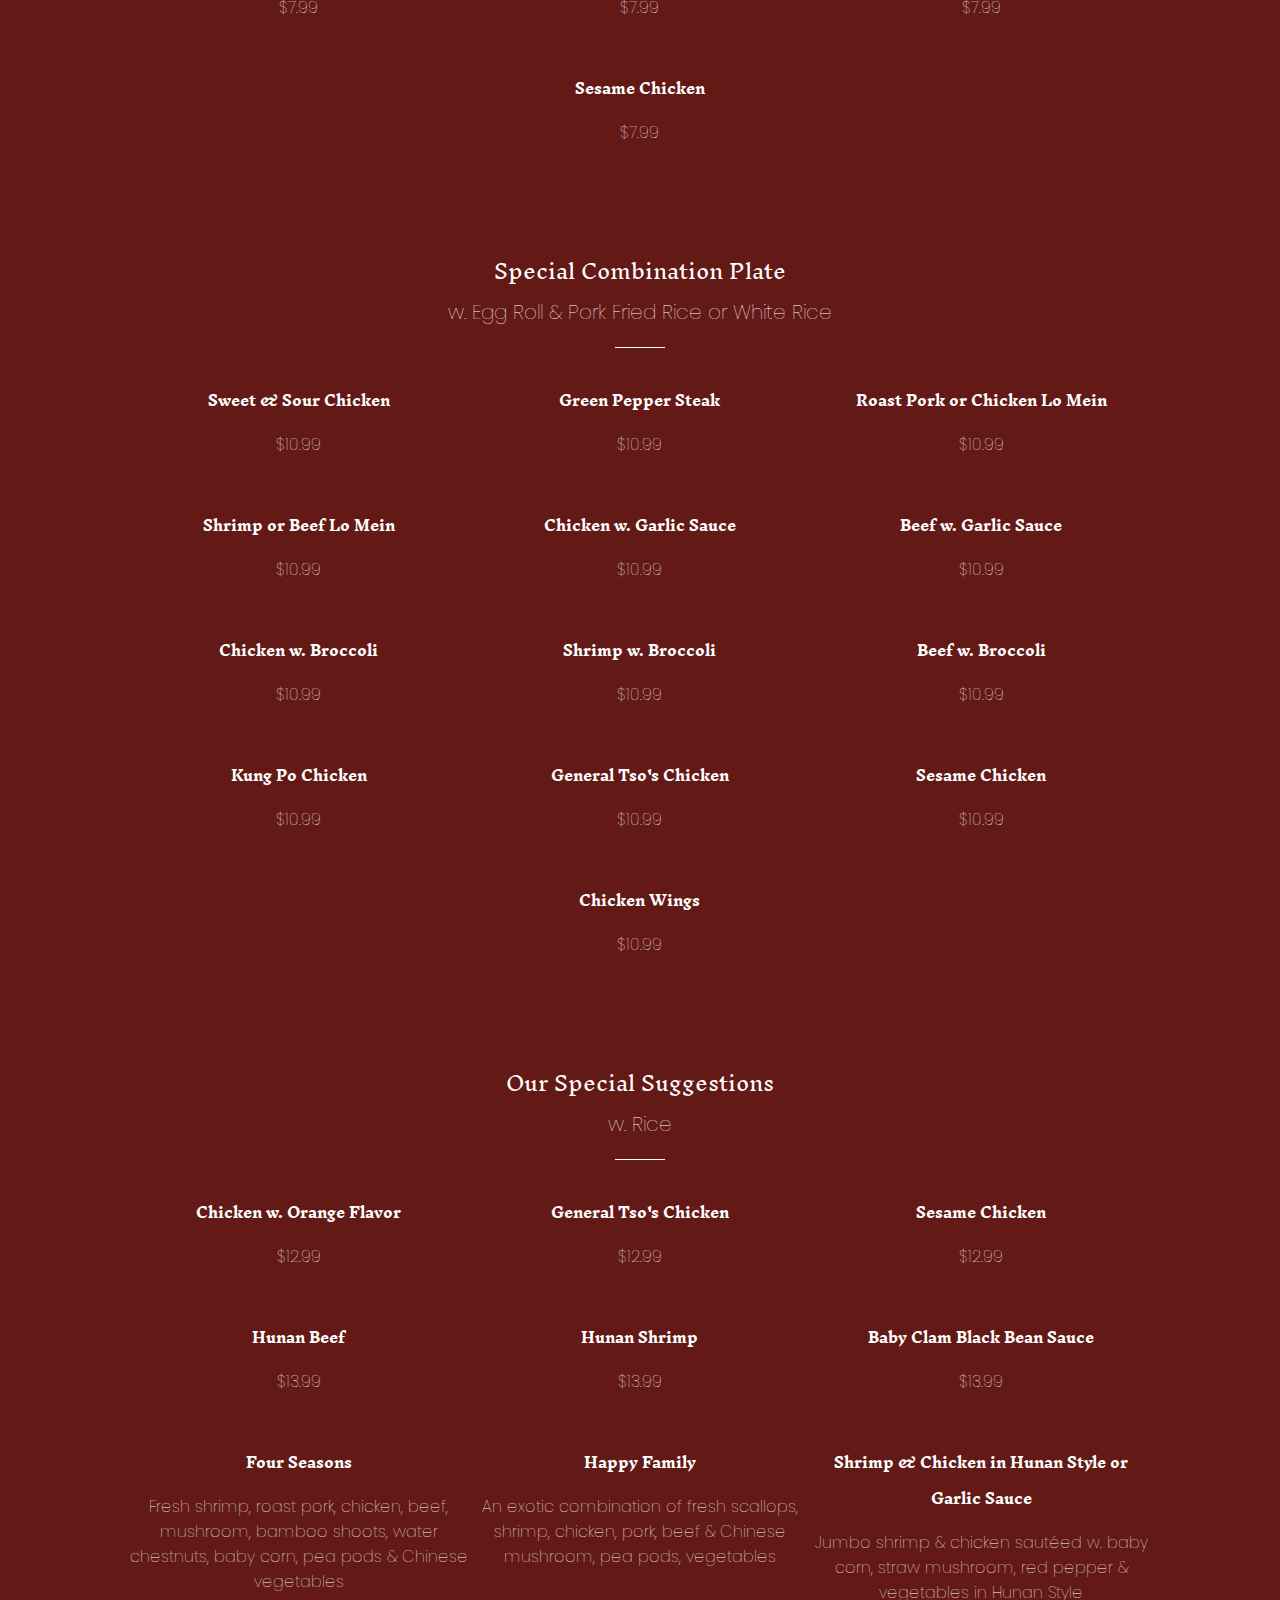
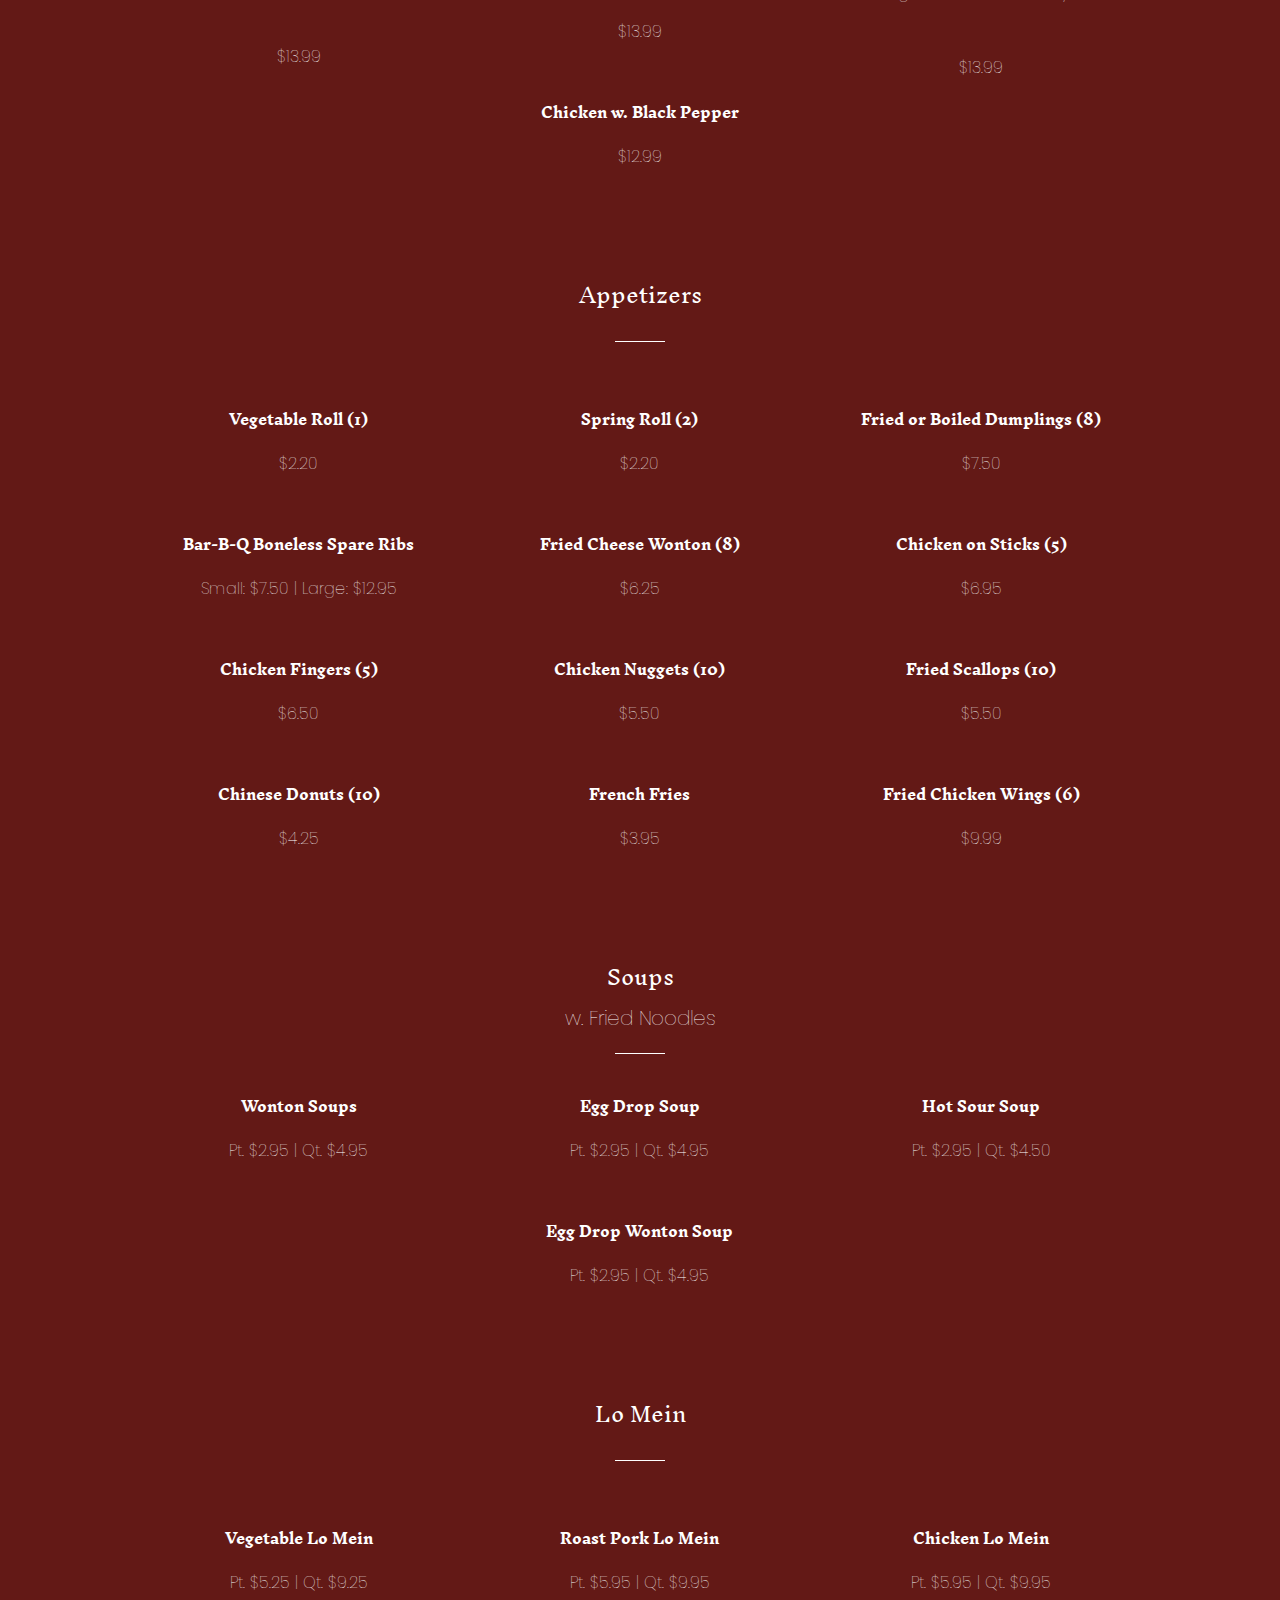
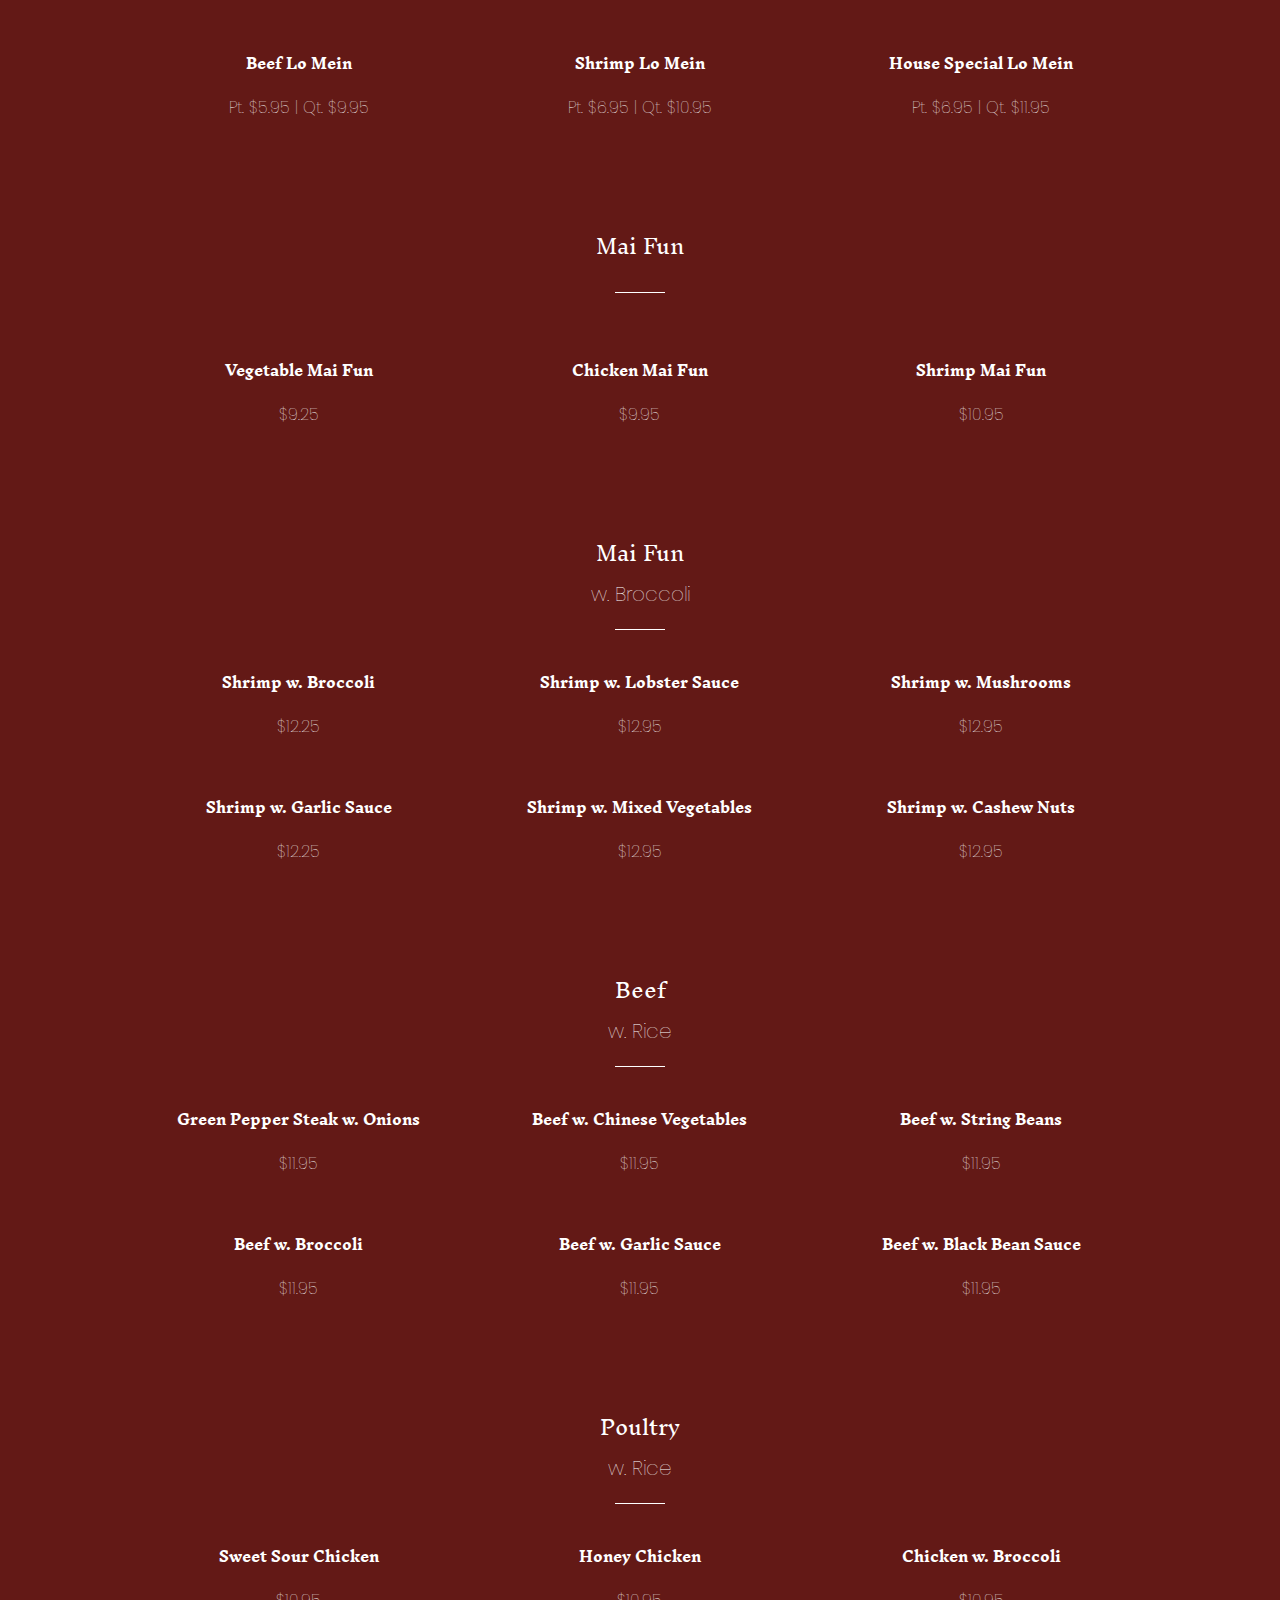
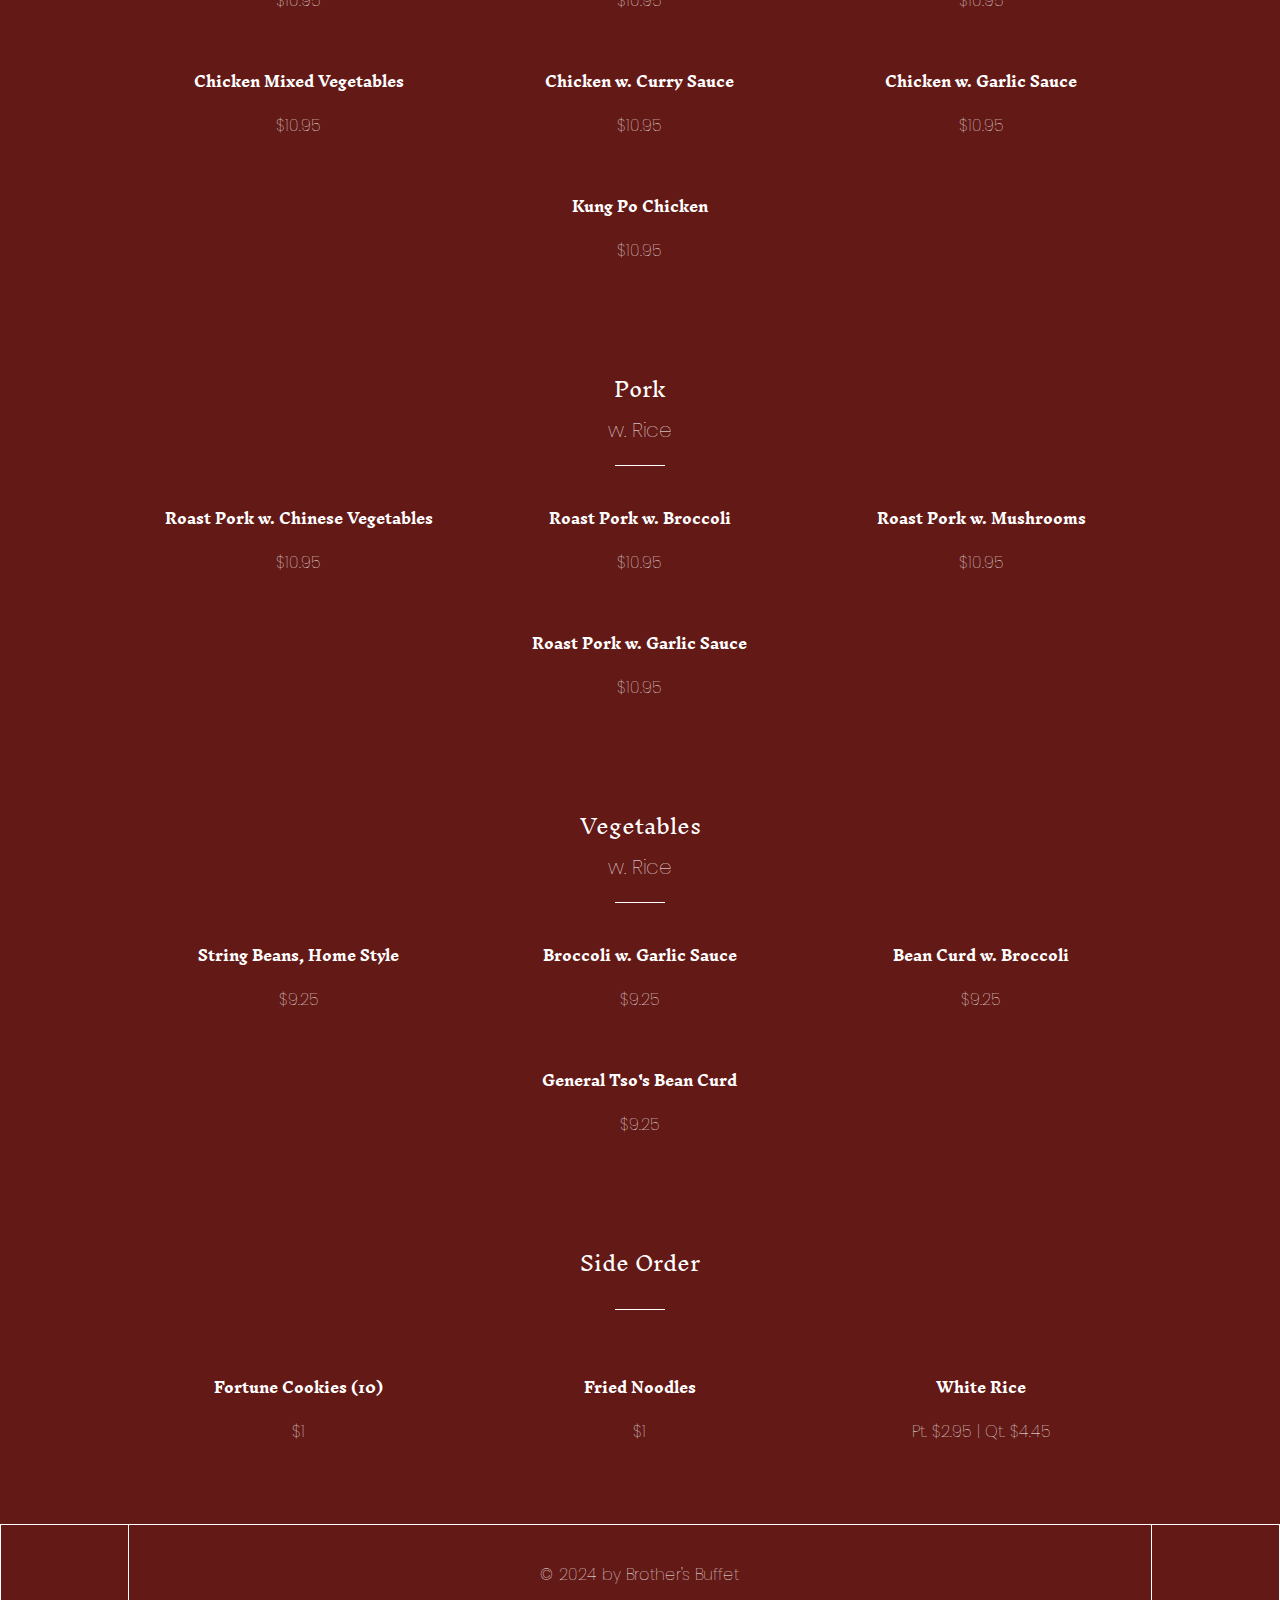
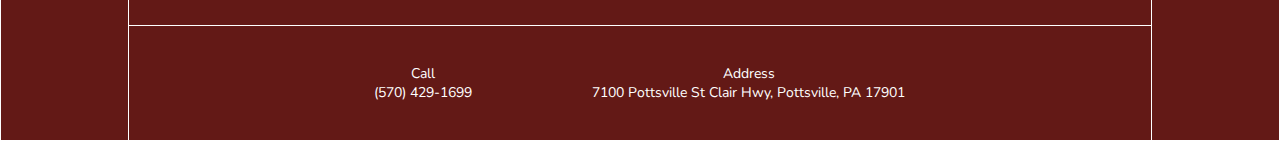
==== commit c09d8f44: "adjusted menu" ====
--- a/menu.html
+++ b/menu.html
@@ -26,9 +26,9 @@
           <div class="header-info">
             <nav>
                 <ul>
-                    <li><a href="index.html">HOME</a></li>
+                    <li class="header-titles"><a href="index.html">HOME</a></li>
                     <!-- <li><a href="#info">HOURS</a></li> -->
-                    <li class="active"><a href="menu.html">MENU</a></li>
+                    <li class="active header-titles"><a href="menu.html">MENU</a></li>
                 </ul>
             </nav>
           </div>
@@ -425,7 +425,21 @@
     </section>
     <footer>
       <div class="footer-content">
-          <h3 class="footer-info">© 2024 by Brother's Buffet.</h3>
+        <div>
+            <h1 class="footer-info">© 2024 by Brother's Buffet</h1>
+        </div>
+        <nav>
+            <ul class="footer-contacts">
+                <li class="footer-address">
+                    <span>Call</span><br>
+                    <span class="contact-info">(570) 429-1699</span>
+                </li>
+                <li class="footer-address">
+                    <span>Address</span><br>
+                    <span class="contact-info">7100 Pottsville St Clair Hwy, Pottsville, PA 17901</span>
+                </li>
+            </ul>
+        </nav>
       </div>
     </footer>
     <!-- <script src="menu.js"></script> -->
--- a/menu.css
+++ b/menu.css
@@ -71,8 +71,12 @@
   font-size: 14px;
 }
 
-li {
+.header-titles {
   border-left: .5px solid white;
+  padding: 38px 60px;
+}
+
+.footer-address {
   padding: 38px 60px;
 }
 
@@ -234,6 +238,7 @@
 }
 
 .footer-info {
+  font-family: 'Poppins', sans-serif;
   font-weight: lighter;
   font-size: 16px;
   height: 100px;
@@ -242,6 +247,19 @@
   display: flex;
   align-items: center;
   justify-content: center;
+  border-bottom: .5px solid white;
+}
+
+nav .footer-contacts li {
+  font-family: 'Nunito', sans-serif;
+  font-size: 14px;
+  text-align: center;
+}
+
+.footer-contacts {
+  display: flex;
+  justify-content: center;
+  align-items: center;
 }
 
 .technical-tool {
